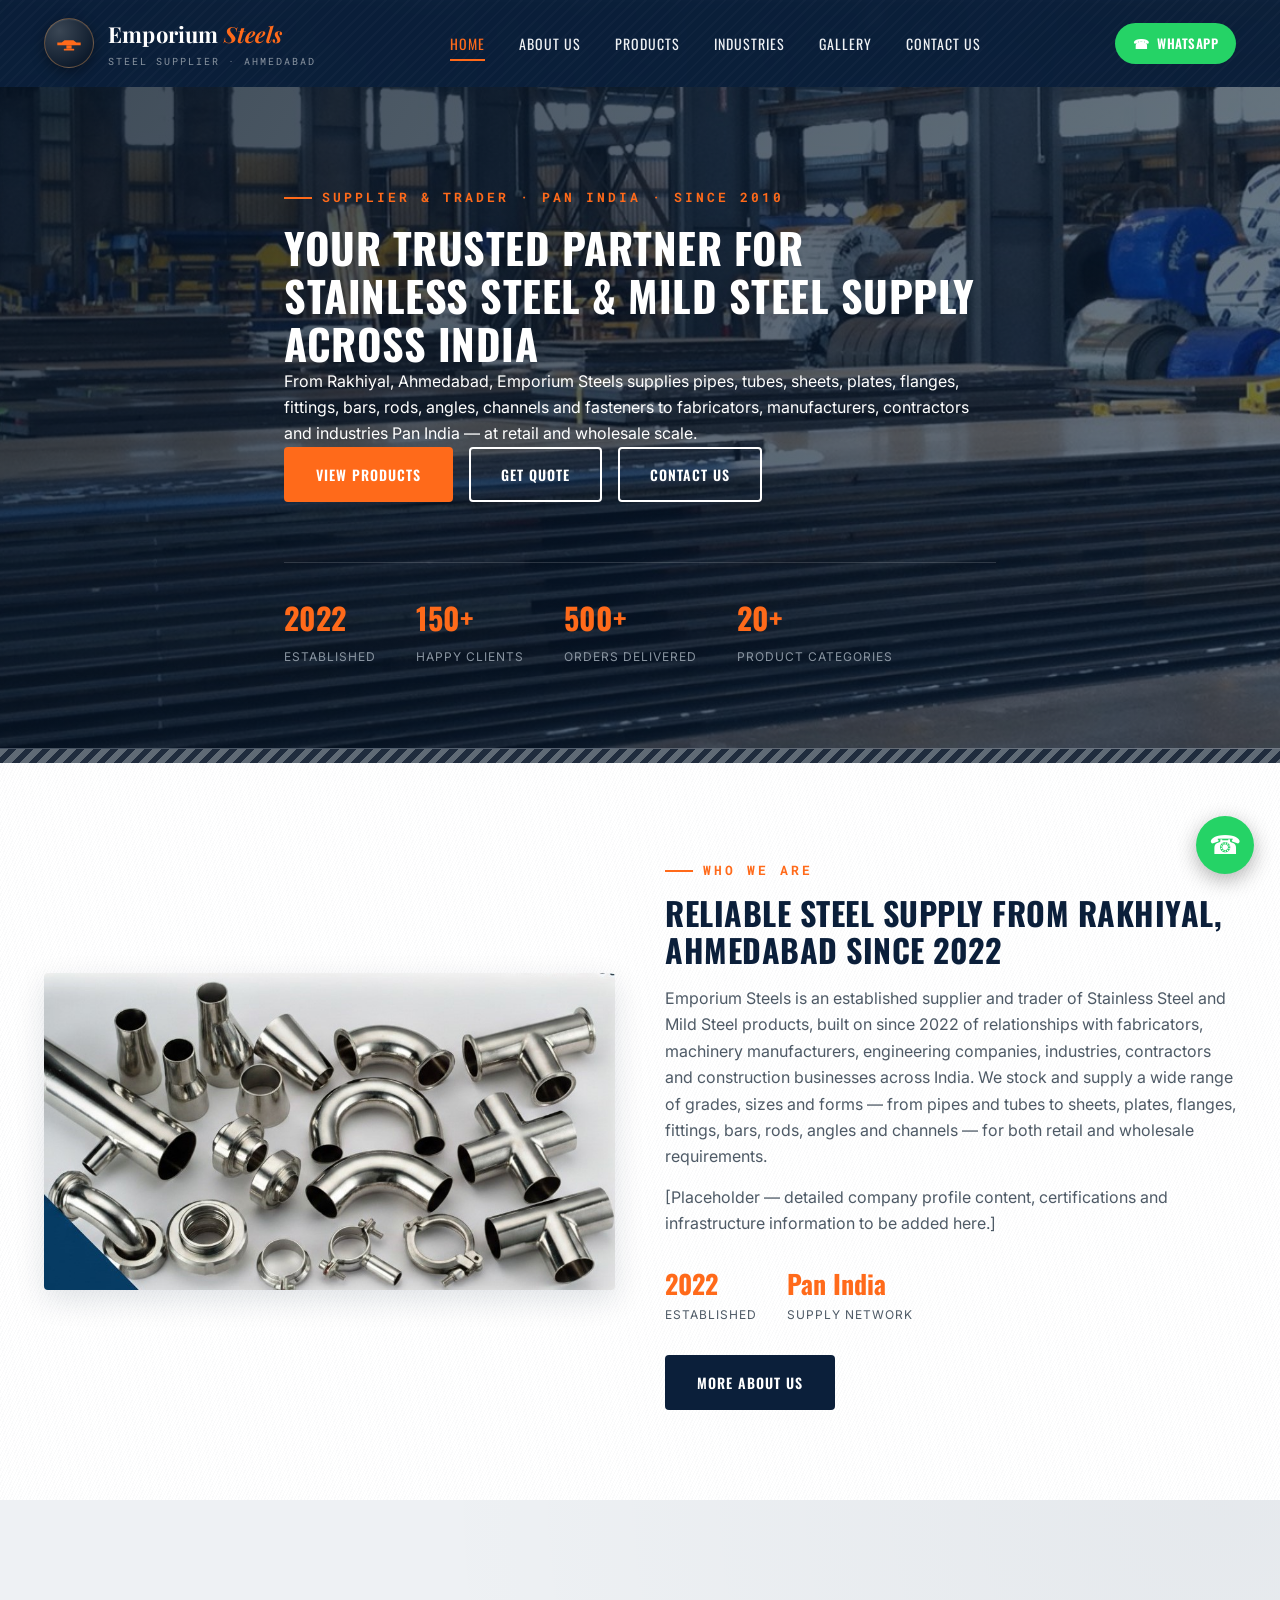
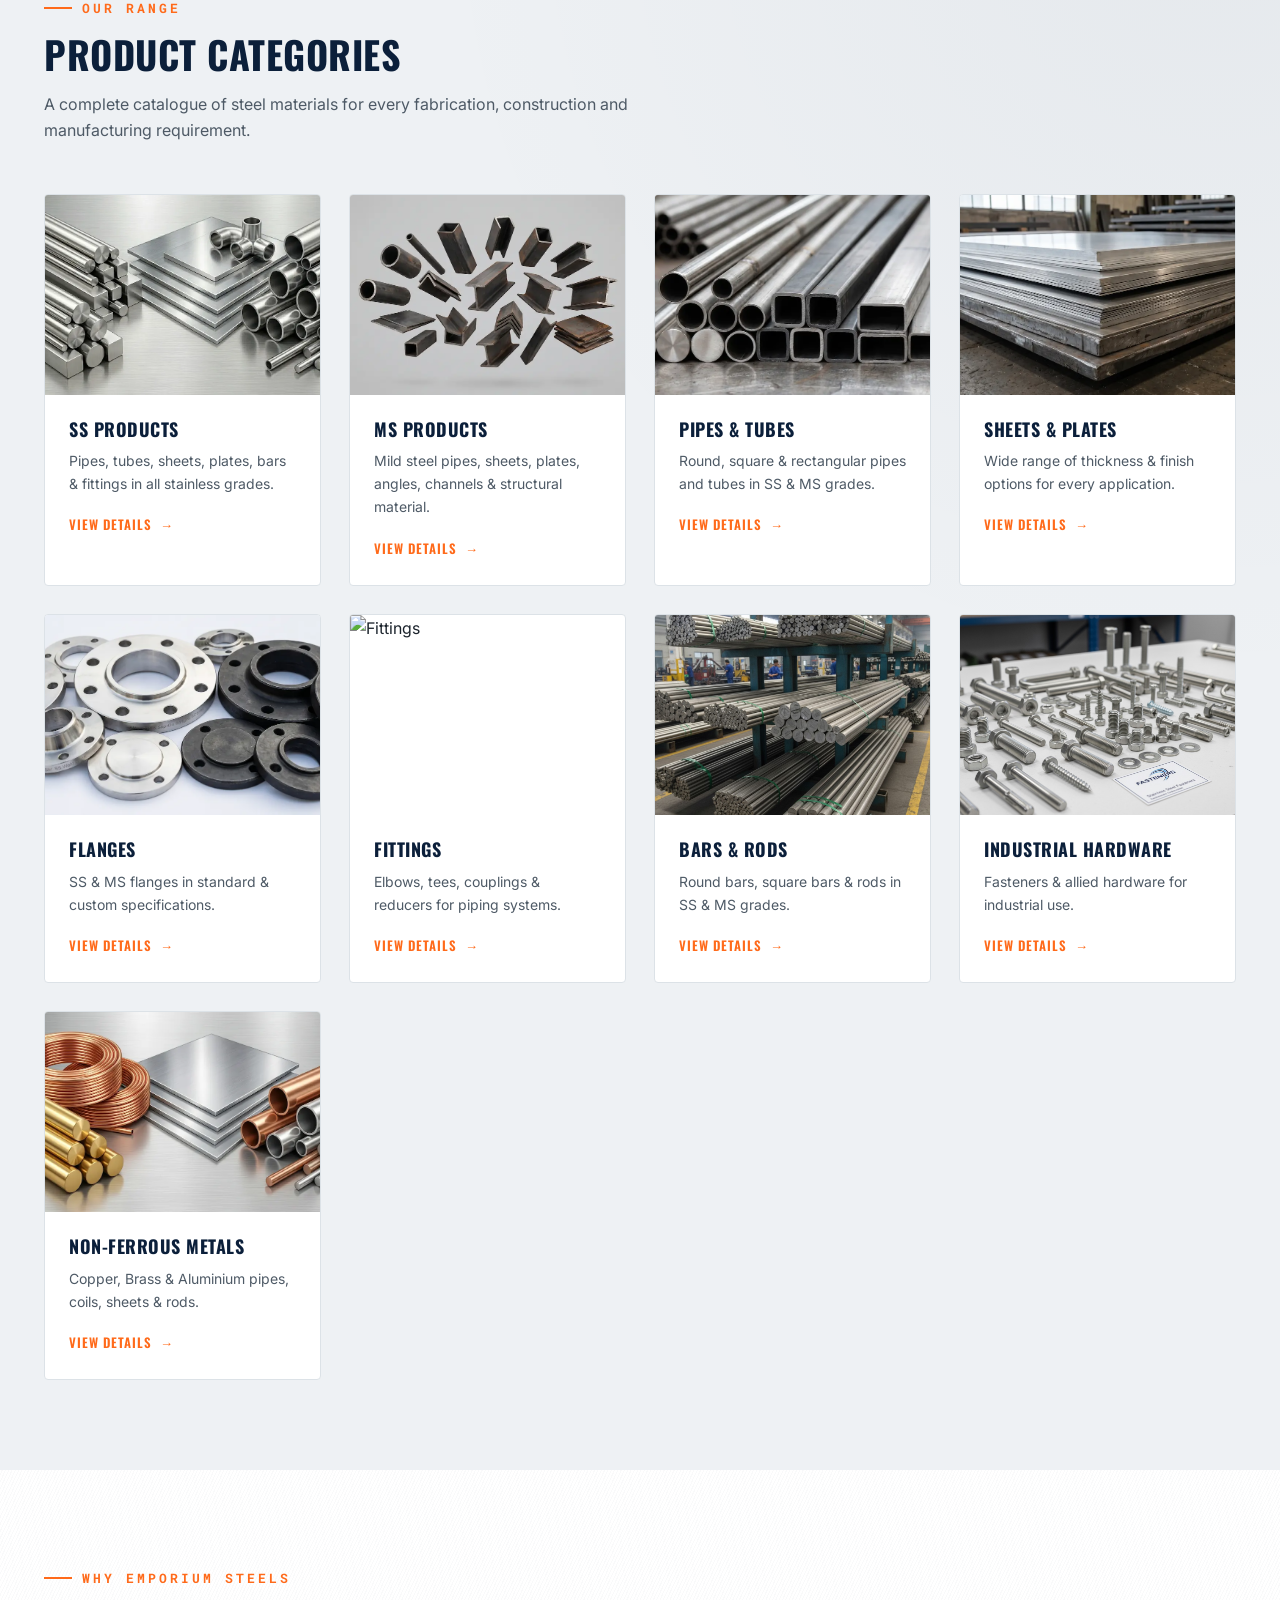
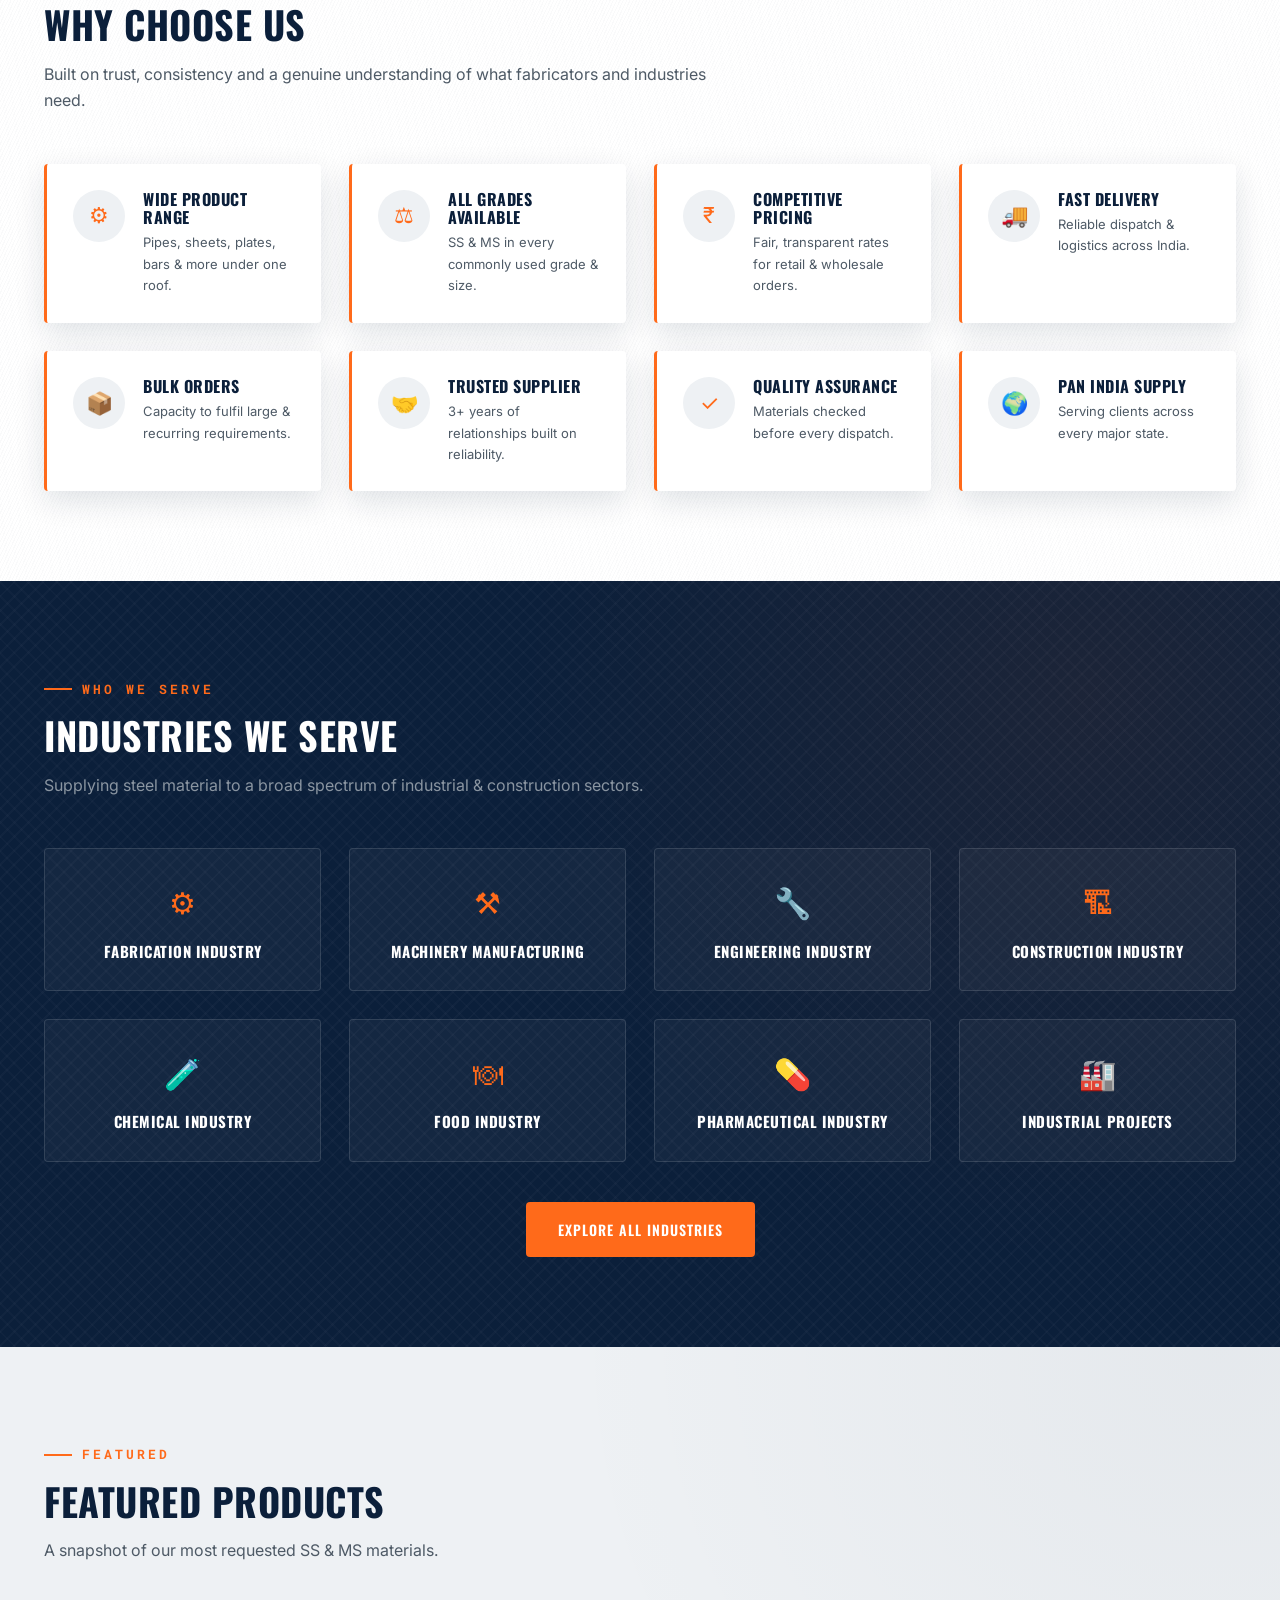
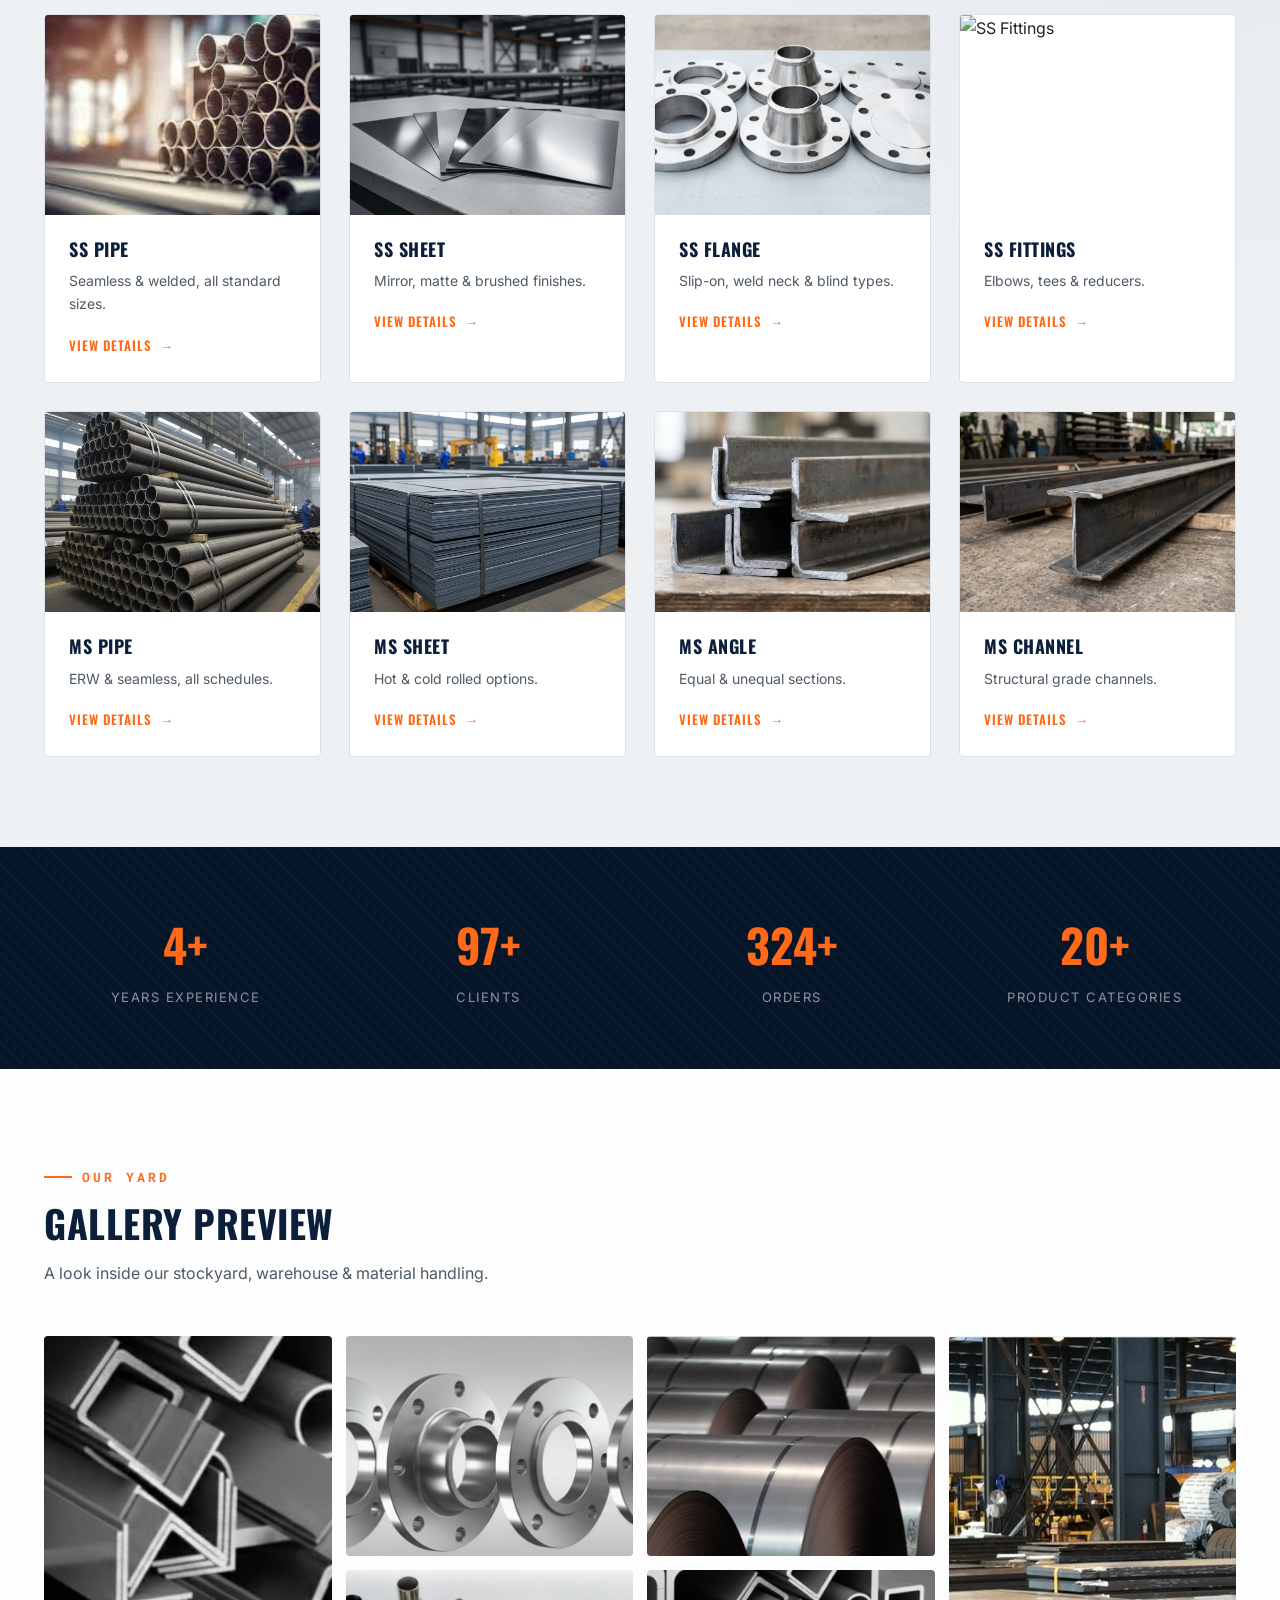
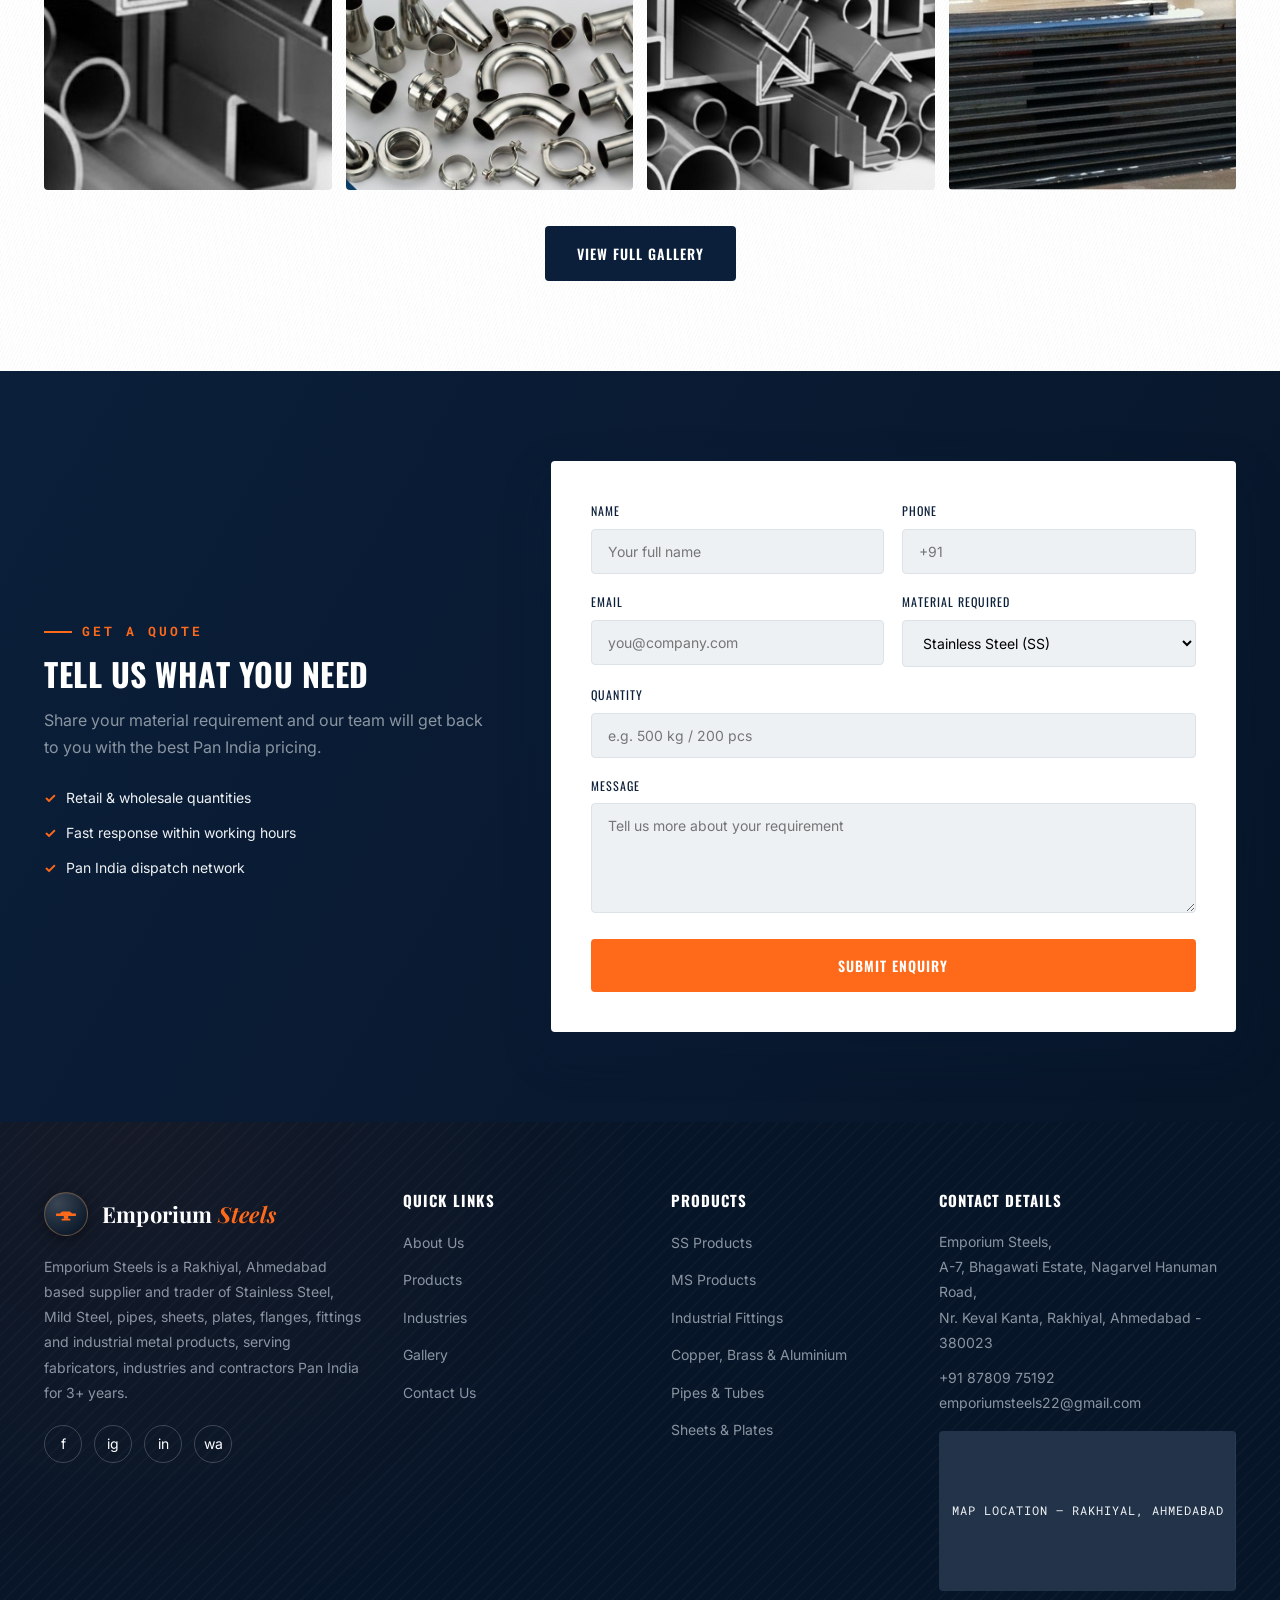
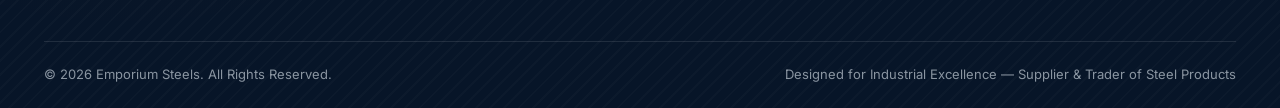
==== index.html @ 30a9a7fd "Add files via upload" ====
﻿<!DOCTYPE html>
<html lang="en">
<head>
<meta charset="UTF-8">
<meta name="viewport" content="width=device-width, initial-scale=1.0">
<title>Emporium Steels | Stainless Steel &amp; Mild Steel Supplier in Ahmedabad</title>
<meta name="description" content="Emporium Steels is a trusted Pan India supplier and trader of Stainless Steel, Mild Steel pipes, sheets, plates, flanges, fittings, bars and industrial metal products based in Rakhiyal, Ahmedabad.">
<meta name="keywords" content="SS supplier Ahmedabad, MS supplier Ahmedabad, CS supplier Ahmedabad, stainless steel pipes Gujarat, mild steel sheets, steel flanges fittings, valves, copper brass aluminium, pan India steel supplier, Rakhiyal steel trader, Emporium Steels">
<link rel="preconnect" href="https://fonts.googleapis.com">
  <link rel="preconnect" href="https://fonts.gstatic.com" crossorigin>
  <link href="https://fonts.googleapis.com/css2?family=Oswald:wght@400;500;600;700&family=Playfair+Display:ital,wght@0,700;1,700&family=Inter:wght@400;500;600;700&family=Roboto+Mono:wght@400;500;700&display=swap" rel="stylesheet">
<link rel="icon" type="image/svg+xml" href="images/favicon.svg">
<link rel="stylesheet" href="css/style.css">
</head>
<body>
  <div class="preloader" id="preloader">
    <div class="pl-bars"><span></span><span></span><span></span><span></span><span></span><span></span><span></span><span></span></div>
    <div class="pl-content">
      <div class="pl-logo-mark">ES</div>
      <span class="pl-word">Emporium</span>
      <span class="pl-word pl-accent">S T E E L S</span>
      <div class="pl-progress"><span></span></div>
      <div class="pl-sub">Strength You Can Build On</div>
    </div>
  </div>

  <nav class="navbar">
    <div class="nav-inner">
      <a href="index.html" class="logo">
        <div class="logo-mark"><svg viewBox="0 0 100 80" fill="currentColor" xmlns="http://www.w3.org/2000/svg"><path d="M5 38 L22 38 L33 29 L67 29 L78 38 L95 38 L95 49 L5 49 Z"/><rect x="40" y="49" width="20" height="13"/><rect x="30" y="62" width="40" height="7" rx="2"/></svg></div>
        <div>
          <span class="logo-text">Emporium <span>Steels</span></span>
          <span class="logo-sub">Steel Supplier &middot; Ahmedabad</span>
        </div>
      </a>
      <div class="nav-links"><a href="index.html" class=" active">Home</a><a href="about.html" class="">About Us</a><a href="products.html" class="">Products</a><a href="industries.html" class="">Industries</a><a href="gallery.html" class="">Gallery</a><a href="contact.html" class="">Contact Us</a></div>
      <div class="nav-cta">
        <a href="https://wa.me/918780975192" class="whatsapp-btn" target="_blank" rel="noopener">
          <span>&#9742;</span><span>WhatsApp</span>
        </a>
        <button class="menu-toggle" aria-label="Menu"><span></span><span></span><span></span></button>
      </div>
    </div>
  </nav>
  <header class="page-header">
    <div class="container hero-content reveal in">
      <span class="eyebrow">Supplier &amp; Trader · Pan India · Since 2010</span>
      <h1>Your Trusted Partner for <span>Stainless Steel</span> &amp; <span>Mild Steel</span> Supply Across India</h1>
      <p>From Rakhiyal, Ahmedabad, Emporium Steels supplies pipes, tubes, sheets, plates, flanges, fittings, bars, rods, angles, channels and fasteners to fabricators, manufacturers, contractors and industries Pan India — at retail and wholesale scale.</p>
      <div class="hero-btns">
        <a href="products.html" class="btn btn-orange">View Products</a>
        <a href="contact.html" class="btn btn-outline">Get Quote</a>
        <a href="contact.html" class="btn btn-outline">Contact Us</a>
      </div>
      <div class="hero-stats">
        <div><b>2022</b><span>Established</span></div>
        <div><b>150+</b><span>Happy Clients</span></div>
        <div><b>500+</b><span>Orders Delivered</span></div>
        <div><b>20+</b><span>Product Categories</span></div>
      </div>
    </div>
  </header>
  <div class="steel-divider"></div>

  <section class="section">
    <div class="container">
      <div class="pd-grid" style="align-items:center;">
        <img class="reveal" src="images/shope1.jpg" alt="Emporium Steels warehouse and stock yard">
        <div class="reveal">
          <span class="eyebrow">Who We Are</span>
          <h2 style="margin-top:14px;font-size:32px;">Reliable Steel Supply From Rakhiyal, Ahmedabad Since 2022</h2>
          <p style="margin-top:16px;color:var(--steel);">Emporium Steels is an established supplier and trader of Stainless Steel and Mild Steel products, built on since 2022 of relationships with fabricators, machinery manufacturers, engineering companies, industries, contractors and construction businesses across India. We stock and supply a wide range of grades, sizes and forms — from pipes and tubes to sheets, plates, flanges, fittings, bars, rods, angles and channels — for both retail and wholesale requirements.</p>
          <p style="margin-top:14px;color:var(--steel);">[Placeholder — detailed company profile content, certifications and infrastructure information to be added here.]</p>
          <div style="margin-top:26px;display:flex;gap:30px;">
            <div><b style="font-family:'Oswald',sans-serif;color:var(--orange);font-size:26px;">2022</b><div style="font-size:12px;letter-spacing:1px;text-transform:uppercase;color:var(--steel);">Established</div></div>
            <div><b style="font-family:'Oswald',sans-serif;color:var(--orange);font-size:26px;">Pan India</b><div style="font-size:12px;letter-spacing:1px;text-transform:uppercase;color:var(--steel);">Supply Network</div></div>
          </div>
          <a href="about.html" class="btn btn-navy" style="margin-top:30px;">More About Us</a>
        </div>
      </div>
    </div>
  </section>

  <section class="section section-fog">
    <div class="container">
      <div class="section-head reveal">
        <span class="eyebrow">Our Range</span>
        <h2>Product Categories</h2>
        <p>A complete catalogue of steel materials for every fabrication, construction and manufacturing requirement.</p>
      </div>
      <div class="grid grid-4">
        <div class="card reveal"><div class="card-img"><img src="images/S S PRODUCTS.webp" alt="SS Products"></div><div class="card-body"><h3>SS Products</h3><p>Pipes, tubes, sheets, plates, bars &amp; fittings in all stainless grades.</p><a href="ss-products.html" class="card-link">View Details</a></div></div>
        <div class="card reveal"><div class="card-img"><img src="images/M S PRODUCTS.webp" alt="MS Products"></div><div class="card-body"><h3>MS Products</h3><p>Mild steel pipes, sheets, plates, angles, channels &amp; structural material.</p><a href="ms-products.html" class="card-link">View Details</a></div></div>
        <div class="card reveal"><div class="card-img"><img src="images/PIPES AND TUBES.webp" alt="Pipes & Tubes"></div><div class="card-body"><h3>Pipes &amp; Tubes</h3><p>Round, square &amp; rectangular pipes and tubes in SS &amp; MS grades.</p><a href="products.html" class="card-link">View Details</a></div></div>
        <div class="card reveal"><div class="card-img"><img src="images/SHEETS AND PLATS.webp" alt="Sheets & Plates"></div><div class="card-body"><h3>Sheets &amp; Plates</h3><p>Wide range of thickness &amp; finish options for every application.</p><a href="products.html" class="card-link">View Details</a></div></div>
        <div class="card reveal"><div class="card-img"><img src="images/Flanges main.webp" alt="Flanges"></div><div class="card-body"><h3>Flanges</h3><p>SS &amp; MS flanges in standard &amp; custom specifications.</p><a href="industrial-fittings.html" class="card-link">View Details</a></div></div>
        <div class="card reveal"><div class="card-img"><img src="images/Dairy Fittings.webp" alt="Fittings"></div><div class="card-body"><h3>Fittings</h3><p>Elbows, tees, couplings &amp; reducers for piping systems.</p><a href="industrial-fittings.html" class="card-link">View Details</a></div></div>
        <div class="card reveal"><div class="card-img"><img src="images/SS Round Bar.jpg" alt="Bars & Rods"></div><div class="card-body"><h3>Bars &amp; Rods</h3><p>Round bars, square bars &amp; rods in SS &amp; MS grades.</p><a href="products.html" class="card-link">View Details</a></div></div>
        <div class="card reveal"><div class="card-img"><img src="images/FASTNER.jpg" alt="Industrial Hardware"></div><div class="card-body"><h3>Industrial Hardware</h3><p>Fasteners &amp; allied hardware for industrial use.</p><a href="products.html" class="card-link">View Details</a></div></div>
        <div class="card reveal"><div class="card-img"><img src="images/Non-Ferrous Metals.webp" alt="Non-Ferrous Metals"></div><div class="card-body"><h3>Non-Ferrous Metals</h3><p>Copper, Brass &amp; Aluminium pipes, coils, sheets &amp; rods.</p><a href="non-ferrous-metals.html" class="card-link">View Details</a></div></div>
      </div>
    </div>
  </section>

  <section class="section">
    <div class="container">
      <div class="section-head reveal">
        <span class="eyebrow">Why Emporium Steels</span>
        <h2>Why Choose Us</h2>
        <p>Built on trust, consistency and a genuine understanding of what fabricators and industries need.</p>
      </div>
      <div class="grid grid-4">
        <div class="feature reveal"><div class="feature-icon">&#9881;</div><div><h4>Wide Product Range</h4><p>Pipes, sheets, plates, bars &amp; more under one roof.</p></div></div>
        <div class="feature reveal"><div class="feature-icon">&#9878;</div><div><h4>All Grades Available</h4><p>SS &amp; MS in every commonly used grade &amp; size.</p></div></div>
        <div class="feature reveal"><div class="feature-icon">&#8377;</div><div><h4>Competitive Pricing</h4><p>Fair, transparent rates for retail &amp; wholesale orders.</p></div></div>
        <div class="feature reveal"><div class="feature-icon">&#128666;</div><div><h4>Fast Delivery</h4><p>Reliable dispatch &amp; logistics across India.</p></div></div>
        <div class="feature reveal"><div class="feature-icon">&#128230;</div><div><h4>Bulk Orders</h4><p>Capacity to fulfil large &amp; recurring requirements.</p></div></div>
        <div class="feature reveal"><div class="feature-icon">&#129309;</div><div><h4>Trusted Supplier</h4><p>3+ years of relationships built on reliability.</p></div></div>
        <div class="feature reveal"><div class="feature-icon">&#10003;</div><div><h4>Quality Assurance</h4><p>Materials checked before every dispatch.</p></div></div>
        <div class="feature reveal"><div class="feature-icon">&#127757;</div><div><h4>Pan India Supply</h4><p>Serving clients across every major state.</p></div></div>
      </div>
    </div>
  </section>

  <section class="section section-dark">
    <div class="container">
      <div class="section-head reveal">
        <span class="eyebrow">Who We Serve</span>
        <h2>Industries We Serve</h2>
        <p>Supplying steel material to a broad spectrum of industrial &amp; construction sectors.</p>
      </div>
      <div class="grid grid-4">
        <div class="industry-card reveal"><div class="ic">&#9881;</div><h4>Fabrication Industry</h4></div>
        <div class="industry-card reveal"><div class="ic">&#9874;</div><h4>Machinery Manufacturing</h4></div>
        <div class="industry-card reveal"><div class="ic">&#128295;</div><h4>Engineering Industry</h4></div>
        <div class="industry-card reveal"><div class="ic">&#127959;</div><h4>Construction Industry</h4></div>
        <div class="industry-card reveal"><div class="ic">&#129514;</div><h4>Chemical Industry</h4></div>
        <div class="industry-card reveal"><div class="ic">&#127869;</div><h4>Food Industry</h4></div>
        <div class="industry-card reveal"><div class="ic">&#128138;</div><h4>Pharmaceutical Industry</h4></div>
        <div class="industry-card reveal"><div class="ic">&#127981;</div><h4>Industrial Projects</h4></div>
      </div>
      <div style="text-align:center;margin-top:40px;"><a href="industries.html" class="btn btn-orange">Explore All Industries</a></div>
    </div>
  </section>

  <section class="section section-fog">
    <div class="container">
      <div class="section-head reveal">
        <span class="eyebrow">Featured</span>
        <h2>Featured Products</h2>
        <p>A snapshot of our most requested SS &amp; MS materials.</p>
      </div>
      <div class="grid grid-4">
        <div class="card reveal"><div class="card-img"><img src="images/SS PIPE.jpg" alt="SS Pipe"></div><div class="card-body"><h3>SS Pipe</h3><p>Seamless &amp; welded, all standard sizes.</p><a href="ss-products.html" class="card-link">View Details</a></div></div>
        <div class="card reveal"><div class="card-img"><img src="images/SS Sheet .jpg" alt="SS Sheet"></div><div class="card-body"><h3>SS Sheet</h3><p>Mirror, matte &amp; brushed finishes.</p><a href="ss-products.html" class="card-link">View Details</a></div></div>
        <div class="card reveal"><div class="card-img"><img src="images/Flanges.webp" alt="SS Flange"></div><div class="card-body"><h3>SS Flange</h3><p>Slip-on, weld neck &amp; blind types.</p><a href="ss-products.html" class="card-link">View Details</a></div></div>
        <div class="card reveal"><div class="card-img"><img src="images/Dairy Fittings.webp" alt="SS Fittings"></div><div class="card-body"><h3>SS Fittings</h3><p>Elbows, tees &amp; reducers.</p><a href="ss-products.html" class="card-link">View Details</a></div></div>
        <div class="card reveal"><div class="card-img"><img src="images/ms pipe.jpg" alt="MS Pipe"></div><div class="card-body"><h3>MS Pipe</h3><p>ERW &amp; seamless, all schedules.</p><a href="ms-products.html" class="card-link">View Details</a></div></div>
        <div class="card reveal"><div class="card-img"><img src="images/M S SHEET.jpg" alt="MS Sheet"></div><div class="card-body"><h3>MS Sheet</h3><p>Hot &amp; cold rolled options.</p><a href="ms-products.html" class="card-link">View Details</a></div></div>
        <div class="card reveal"><div class="card-img"><img src="images/M S Angle.webp" alt="MS Angle"></div><div class="card-body"><h3>MS Angle</h3><p>Equal &amp; unequal sections.</p><a href="ms-products.html" class="card-link">View Details</a></div></div>
        <div class="card reveal"><div class="card-img"><img src="images/M S Channel.webp" alt="MS Channel"></div><div class="card-body"><h3>MS Channel</h3><p>Structural grade channels.</p><a href="ms-products.html" class="card-link">View Details</a></div></div>
      </div>
    </div>
  </section>

  <section class="stats-band">
    <div class="container">
      <div class="stats-grid">
        <div class="stat reveal"><b data-count="4" data-suffix="+">0</b><span>Years Experience</span></div>
        <div class="stat reveal"><b data-count="150" data-suffix="+">0</b><span>Clients</span></div>
        <div class="stat reveal"><b data-count="500" data-suffix="+">0</b><span>Orders</span></div>
        <div class="stat reveal"><b data-count="20" data-suffix="+">0</b><span>Product Categories</span></div>
      </div>
    </div>
  </section>

  <section class="section">
    <div class="container">
      <div class="section-head reveal">
        <span class="eyebrow">Our Yard</span>
        <h2>Gallery Preview</h2>
        <p>A look inside our stockyard, warehouse &amp; material handling.</p>
      </div>
      <div class="gallery-grid">
        <a href="gallery.html" class="tall reveal"><img src="images/shope2.jpg" alt="Warehouse"></a>
        <a href="gallery.html" class="reveal"><img src="images/shope3.jpg" alt ="Pipe stock"></a>
        <a href="gallery.html" class="reveal"><img src="images/shope4.jpg" alt="Sheet stock"></a>
        <a href="gallery.html" class="tall reveal"><img src="images/shope5.jpg" alt="Steel yard"></a>
        <a href="gallery.html" class="reveal"><img src="images/shope1.jpg" alt="Flanges"></a>
        <a href="gallery.html" class="reveal"><img src="images/shope2.jpg" alt="Dispatch"></a>
      </div>
      <div style="text-align:center;margin-top:36px;"><a href="gallery.html" class="btn btn-navy">View Full Gallery</a></div>
    </div>
  </section>

  <section class="section inquiry-section">
    <div class="container">
      <div class="inquiry-grid">
        <div class="reveal">
          <span class="eyebrow">Get a Quote</span>
          <h2 style="margin-top:14px;font-size:32px;">Tell Us What You Need</h2>
          <p>Share your material requirement and our team will get back to you with the best Pan India pricing.</p>
          <ul class="inquiry-points">
            <li>Retail &amp; wholesale quantities</li>
            <li>Fast response within working hours</li>
            <li>Pan India dispatch network</li>
          </ul>
        </div>
        <form class="form-card reveal" data-inquiry>
          <div class="form-grid">
            <div><label>Name</label><input type="text" placeholder="Your full name" required></div>
            <div><label>Phone</label><input type="tel" placeholder="+91" required></div>
            <div><label>Email</label><input type="email" placeholder="you@company.com"></div>
            <div><label>Material Required</label><select><option>Stainless Steel (SS)</option><option>Mild Steel (MS)</option><option>Pipes &amp; Tubes</option><option>Sheets &amp; Plates</option><option>Flanges &amp; Fittings</option><option>Bars, Rods, Angles &amp; Channels</option><option>Fasteners</option></select></div>
            <div class="full"><label>Quantity</label><input type="text" placeholder="e.g. 500 kg / 200 pcs"></div>
            <div class="full"><label>Message</label><textarea placeholder="Tell us more about your requirement"></textarea></div>
            <div class="full"><button type="submit" class="btn btn-orange btn-block">Submit Enquiry</button></div>
          </div>
        </form>
      </div>
    </div>
  </section>

  <footer class="footer">
    <div class="container">
      <div class="footer-grid">
        <div>
          <a href="index.html" class="logo" style="margin-bottom:18px;display:inline-flex;">
            <div class="logo-mark"><svg viewBox="0 0 100 80" fill="currentColor" xmlns="http://www.w3.org/2000/svg"><path d="M5 38 L22 38 L33 29 L67 29 L78 38 L95 38 L95 49 L5 49 Z"/><rect x="40" y="49" width="20" height="13"/><rect x="30" y="62" width="40" height="7" rx="2"/></svg></div>
            <span class="logo-text">Emporium <span>Steels</span></span>
          </a>
          <p>Emporium Steels is a Rakhiyal, Ahmedabad based supplier and trader of Stainless Steel, Mild Steel, pipes, sheets, plates, flanges, fittings and industrial metal products, serving fabricators, industries and contractors Pan India for 3+ years.</p>
          <div class="footer-social">
            <a href="#" aria-label="Facebook">f</a>
            <a href="#" aria-label="Instagram">ig</a>
            <a href="#" aria-label="LinkedIn">in</a>
            <a href="https://wa.me/918780975192" aria-label="WhatsApp">wa</a>
          </div>
        </div>
        <div>
          <h4>Quick Links</h4>
          <ul>
            <li><a href="about.html">About Us</a></li>
            <li><a href="products.html">Products</a></li>
            <li><a href="industries.html">Industries</a></li>
            <li><a href="gallery.html">Gallery</a></li>
            <li><a href="contact.html">Contact Us</a></li>
          </ul>
        </div>
        <div>
          <h4>Products</h4>
          <ul>
            <li><a href="ss-products.html">SS Products</a></li>
            <li><a href="ms-products.html">MS Products</a></li>
            <li><a href="industrial-fittings.html">Industrial Fittings</a></li>
            <li><a href="non-ferrous-metals.html">Copper, Brass &amp; Aluminium</a></li>
            <li><a href="products.html">Pipes &amp; Tubes</a></li>
            <li><a href="products.html">Sheets &amp; Plates</a></li>
          </ul>
        </div>
        <div>
          <h4>Contact Details</h4>
          <p>Emporium Steels,<br>A-7, Bhagawati Estate, Nagarvel Hanuman Road,<br>Nr. Keval Kanta, Rakhiyal, Ahmedabad - 380023</p>
          <p style="margin-top:10px;">+91 87809 75192<br>emporiumsteels22@gmail.com</p>
          <div class="map-placeholder">MAP LOCATION — RAKHIYAL, AHMEDABAD</div>
        </div>
      </div>
      <div class="footer-bottom">
        <span>&copy; 2026 Emporium Steels. All Rights Reserved.</span>
        <span>Designed for Industrial Excellence &mdash; Supplier &amp; Trader of Steel Products</span>
      </div>
    </div>
  </footer>
  <a href="https://wa.me/918780975192" class="float-whatsapp" target="_blank" rel="noopener" aria-label="Chat on WhatsApp">&#9742;</a>
  <script src="js/script.js"></script>
</body>
</html>
---- css/style.css ----
﻿/* ===========================================================
   Neelkanth Steel India — Industrial Supplier Website
   Palette: Navy #0B1F3A | Steel #4E5A66 | Fog #EEF1F4 | White #FFFFFF | Orange #FF6A1A
   Display: Oswald | Body: Inter | Data: Roboto Mono
=========================================================== */

:root{
  --navy:#0B1F3A;
  --navy-deep:#071528;
  --steel:#4E5A66;
  --steel-light:#8A95A1;
  --fog:#EEF1F4;
  --fog-dark:#DCE2E7;
  --white:#FFFFFF;
  --orange:#FF6A1A;
  --orange-dark:#E2540A;
  --text:#1B232C;
  --radius:4px;
  --shadow:0 10px 30px rgba(11,31,58,0.12);
  --shadow-lg:0 20px 50px rgba(11,31,58,0.22);
  --container:1240px;
}

*{margin:0;padding:0;box-sizing:border-box;}
html{scroll-behavior:smooth;}
body{
  font-family:'Inter',sans-serif;
  color:var(--text);
  background:var(--white);
  line-height:1.65;
  overflow-x:hidden;
}
img{max-width:100%;display:block;}
a{text-decoration:none;color:inherit;}
ul{list-style:none;}
.container{max-width:var(--container);margin:0 auto;padding:0 24px;}

/* ============ PRELOADER — Metal Bars Forming Logo ============ */
.preloader{
  position:fixed;inset:0;z-index:3000;
  background:linear-gradient(155deg,var(--navy-deep) 0%,var(--navy) 60%,#0d2542 100%);
  display:flex;align-items:center;justify-content:center;
  overflow:hidden;
  transition:opacity .6s ease,visibility .6s ease;
}
.preloader.pl-hide{opacity:0;visibility:hidden;pointer-events:none;}
body.pl-lock{overflow:hidden;}

.pl-bars{
  position:absolute;inset:0;display:flex;width:100%;height:100%;
}
.pl-bars span{
  flex:1;height:100%;
  background:repeating-linear-gradient(180deg,#3a4654 0px,#5a6774 3px,#28333f 6px);
  transform:translateY(-110%);
  box-shadow:inset 0 0 30px rgba(0,0,0,0.45);
  border-right:1px solid rgba(255,255,255,0.04);
  animation:pl-bar-drop .7s cubic-bezier(.2,.8,.2,1) forwards;
}
.pl-bars span:nth-child(1){animation-delay:.02s;}
.pl-bars span:nth-child(2){animation-delay:.10s;}
.pl-bars span:nth-child(3){animation-delay:.18s;}
.pl-bars span:nth-child(4){animation-delay:.26s;}
.pl-bars span:nth-child(5){animation-delay:.34s;}
.pl-bars span:nth-child(6){animation-delay:.42s;}
.pl-bars span:nth-child(7){animation-delay:.50s;}
.pl-bars span:nth-child(8){animation-delay:.58s;}
@keyframes pl-bar-drop{
  0%{transform:translateY(-110%);}
  60%{transform:translateY(0%);}
  100%{transform:translateY(0%);}
}
.preloader.pl-hide .pl-bars span{
  animation:pl-bar-exit .55s cubic-bezier(.4,0,.6,1) forwards;
}
@keyframes pl-bar-exit{
  0%{transform:translateY(0%);}
  100%{transform:translateY(110%);}
}

.pl-content{
  position:relative;z-index:2;text-align:center;color:var(--white);
  opacity:0;transform:translateY(14px) scale(.96);
  animation:pl-content-in .7s ease forwards;
  animation-delay:.95s;
}
@keyframes pl-content-in{to{opacity:1;transform:translateY(0) scale(1);}}

.pl-logo-mark{
  width:64px;height:64px;border-radius:14px;margin:0 auto 18px;
  display:flex;align-items:center;justify-content:center;
  font-family:'Oswald',sans-serif;font-size:24px;font-weight:700;
  background:linear-gradient(145deg,#cfd7de,#838f9b,#cfd7de);
  color:var(--navy-deep);
  box-shadow:0 8px 24px rgba(0,0,0,0.4),inset 0 1px 1px rgba(255,255,255,0.6);
  animation:pl-mark-spin 1.1s ease-out .95s 1;
}
@keyframes pl-mark-spin{0%{transform:rotate(-200deg) scale(.4);opacity:0;}100%{transform:rotate(0) scale(1);opacity:1;}}

.pl-word{
  display:block;font-family:'Oswald',sans-serif;font-size:30px;letter-spacing:3px;
  text-transform:uppercase;font-weight:600;
  background:linear-gradient(110deg,#9aa6b1 0%,#ffffff 22%,#dfe5ea 38%,#7d8995 55%,#ffffff 72%,#9aa6b1 100%);
  background-size:250% auto;
  -webkit-background-clip:text;background-clip:text;color:transparent;
  text-shadow:0 1px 0 rgba(255,255,255,.25);
  animation:pl-shine 2.4s linear infinite;
}
.pl-word.pl-accent{color:var(--orange);background:none;-webkit-text-fill-color:var(--orange);font-size:16px;letter-spacing:4px;margin-top:6px;}
@keyframes pl-shine{0%{background-position:0% center;}100%{background-position:250% center;}}

.pl-sub{
  margin-top:14px;font-family:'Roboto Mono',monospace;font-size:11px;letter-spacing:2px;
  text-transform:uppercase;color:rgba(255,255,255,0.55);
}
.pl-progress{
  width:160px;height:3px;margin:20px auto 0;background:rgba(255,255,255,0.12);
  border-radius:3px;overflow:hidden;
}
.pl-progress span{
  display:block;height:100%;width:0%;background:var(--orange);
  border-radius:3px;animation:pl-progress-fill 2s ease forwards;animation-delay:.95s;
}
@keyframes pl-progress-fill{to{width:100%;}}

/* ============ METALLIC 3D LOGO TEXT ============ */
.metal-text{
  background:linear-gradient(115deg,#7d8995 0%,#ffffff 22%,#c9d2da 40%,#5e6975 55%,#ffffff 75%,#7d8995 100%);
  background-size:220% auto;
  -webkit-background-clip:text;background-clip:text;color:transparent;
  text-shadow:0 1px 0 rgba(255,255,255,.35),0 2px 3px rgba(0,0,0,.55);
  animation:metal-shine 5s linear infinite;
  font-weight:600;
}
@keyframes metal-shine{0%{background-position:0% center;}100%{background-position:220% center;}}

/* ============ STAGGERED REVEAL ============ */
.reveal{transition-delay:var(--stagger-delay,0ms);}

h1,h2,h3,h4{
  font-family:'Oswald',sans-serif;
  text-transform:uppercase;
  letter-spacing:0.5px;
  color:var(--navy);
  line-height:1.15;
}
.eyebrow{
  font-family:'Roboto Mono',monospace;
  font-size:13px;
  letter-spacing:3px;
  text-transform:uppercase;
  color:var(--orange);
  font-weight:700;
  display:inline-flex;
  align-items:center;
  gap:10px;
}
.eyebrow::before{content:"";width:28px;height:2px;background:var(--orange);display:inline-block;}

.section{padding:90px 0;}
.section-tight{padding:60px 0;}
.section-dark{background:var(--navy);color:var(--fog);}
.section-dark h2,.section-dark h3{color:var(--white);}
.section-fog{background:var(--fog);}

.section-head{max-width:680px;margin-bottom:50px;}
.section-head h2{font-size:38px;margin-top:14px;}
.section-head p{color:var(--steel);margin-top:14px;font-size:16px;}
.section-dark .section-head p{color:var(--steel-light);}
.center{text-align:center;margin-left:auto;margin-right:auto;}

/* divider - rolled steel stripe, signature element */
.steel-divider{
  height:14px;
  width:100%;
  background:repeating-linear-gradient(135deg,var(--steel) 0 6px,var(--navy-deep) 6px 12px);
  opacity:0.9;
}

/* ============ BUTTONS ============ */
.btn{
  display:inline-flex;align-items:center;gap:10px;
  font-family:'Oswald',sans-serif;
  text-transform:uppercase;letter-spacing:1px;font-size:14px;font-weight:600;
  padding:14px 30px;border-radius:var(--radius);
  border:2px solid transparent;cursor:pointer;
  transition:all .25s ease;
}
.btn-orange{background:var(--orange);color:var(--white);}
.btn-orange:hover{background:var(--orange-dark);transform:translateY(-2px);box-shadow:var(--shadow);}
.btn-outline{border-color:var(--white);color:var(--white);}
.btn-outline:hover{background:var(--white);color:var(--navy);transform:translateY(-2px);}
.btn-navy{background:var(--navy);color:var(--white);}
.btn-navy:hover{background:var(--navy-deep);transform:translateY(-2px);}
.btn-block{width:100%;justify-content:center;}

/* ============ PREMIUM TEXTURES ============ */
body{
  background-image:
    repeating-linear-gradient(115deg,rgba(11,31,58,0.025) 0px,rgba(11,31,58,0.025) 1px,transparent 1px,transparent 3px);
}
.section-dark{
  position:relative;
  background-color:var(--navy);
  background-image:
    radial-gradient(circle at 85% 15%,rgba(255,106,26,0.07),transparent 45%),
    repeating-linear-gradient(135deg,rgba(255,255,255,0.025) 0 2px,transparent 2px 10px),
    repeating-linear-gradient(45deg,rgba(255,255,255,0.018) 0 2px,transparent 2px 10px);
}
.stats-band{position:relative;}
.stats-band::before{
  content:"";position:absolute;inset:0;
  background-image:repeating-linear-gradient(45deg,rgba(255,255,255,0.025) 0 2px,transparent 2px 9px);
  pointer-events:none;
}
.card{position:relative;}
.card::after{
  content:"";position:absolute;top:0;right:0;width:26px;height:26px;
  background:linear-gradient(135deg,transparent 50%,rgba(255,106,26,0.16) 50%);
  opacity:0;transition:opacity .3s ease;
}
.card:hover::after{opacity:1;}
.section-fog{
  background-color:var(--fog);
  background-image:radial-gradient(circle at 95% 0%,rgba(11,31,58,0.04),transparent 40%);
}

/* ============ NAVBAR ============ */
.navbar{
  position:fixed;top:0;left:0;right:0;z-index:1000;
  background-color:rgba(11,31,58,0.97);
  background-image:repeating-linear-gradient(135deg,rgba(255,255,255,0.02) 0 2px,transparent 2px 8px);
  backdrop-filter:blur(6px);
  transition:padding .25s ease;
}
.nav-inner{
  display:flex;align-items:center;justify-content:space-between;
  padding:16px 24px;max-width:var(--container);margin:0 auto;
}
.logo{display:flex;align-items:center;gap:14px;}
.logo-mark{
  width:50px;height:50px;border-radius:50%;flex:none;
  display:flex;align-items:center;justify-content:center;
  background:radial-gradient(circle at 30% 25%,#3a4654,#0e1b2c 75%);
  border:1px solid rgba(255,170,90,0.35);
  box-shadow:0 4px 14px rgba(0,0,0,0.4),inset 0 1px 1px rgba(255,255,255,0.08);
}
.logo-mark svg{width:26px;height:26px;color:var(--orange);}
.logo-text{
  font-family:'Playfair Display',serif;font-weight:700;
  color:var(--white);font-size:22px;letter-spacing:0.2px;
  text-transform:none;
}
.logo-text span{color:var(--orange);font-style:italic;}
.logo-sub{display:block;font-family:'Roboto Mono',monospace;font-size:10px;letter-spacing:2px;color:var(--steel-light);text-transform:uppercase;margin-top:2px;}
.footer .logo-mark{width:44px;height:44px;}
.footer .logo-mark svg{width:22px;height:22px;}

.nav-links{display:flex;align-items:center;gap:34px;}
.nav-links a{
  font-family:'Oswald',sans-serif;font-size:14px;letter-spacing:1px;text-transform:uppercase;
  color:var(--fog);position:relative;padding:6px 0;
}
.nav-links a::after{
  content:"";position:absolute;bottom:0;left:0;width:0;height:2px;background:var(--orange);
  transition:width .25s ease;
}
.nav-links a:hover::after,.nav-links a.active::after{width:100%;}
.nav-links a.active{color:var(--orange);}

.nav-cta{display:flex;align-items:center;gap:14px;}
.whatsapp-btn{
  display:flex;align-items:center;gap:8px;background:#25D366;color:var(--white);
  padding:10px 18px;border-radius:30px;font-family:'Oswald',sans-serif;font-size:13px;
  letter-spacing:0.5px;text-transform:uppercase;font-weight:600;
}
.whatsapp-btn:hover{background:#1ebc59;}

.menu-toggle{display:none;flex-direction:column;gap:5px;cursor:pointer;background:none;border:none;}
.menu-toggle span{width:26px;height:2px;background:var(--white);display:block;}

/* ============ HERO ============ */
.hero{
  position:relative;min-height:100vh;display:flex;align-items:center;
  background:linear-gradient(120deg,rgba(7,21,40,0.78),rgba(11,31,58,0.55)),
    url('https://loremflickr.com/1600/1000/steelmill,industrybanerbaner') center/cover no-repeat;
  padding-top:110px;
}
.hero-content{max-width:760px;}
.hero-content .eyebrow{color:var(--orange);margin-bottom:18px;}
.hero h1{
  color:var(--white);font-size:54px;line-height:1.12;margin-bottom:22px;
}
.hero h1 span{color:var(--orange);}
.hero p{color:var(--fog);font-size:17px;max-width:560px;margin-bottom:34px;}
.hero-btns{display:flex;gap:16px;flex-wrap:wrap;}
.hero-stats{
  display:flex;gap:40px;margin-top:60px;flex-wrap:wrap;
  border-top:1px solid rgba(255,255,255,0.15);padding-top:30px;
}
.hero-stats div b{display:block;font-family:'Oswald',sans-serif;font-size:30px;color:var(--orange);}
.hero-stats div span{font-size:12px;letter-spacing:1px;text-transform:uppercase;color:var(--steel-light);}

/* page header (for inner pages) */
.page-header{
  position:relative;padding:180px 0 80px;
  background:linear-gradient(120deg,rgba(7,21,40,0.78),rgba(11,31,58,0.55)),
    url('../images/shope5.jpg') center/cover no-repeat;
  color:var(--white);
}
.page-header .eyebrow{margin-bottom:14px;}
.page-header h1{color:var(--white);font-size:42px;}
.breadcrumb{margin-top:16px;font-family:'Roboto Mono',monospace;font-size:13px;color:var(--steel-light);}
.breadcrumb a{color:var(--orange);}

/* ============ CARDS ============ */
.grid{display:grid;gap:28px;}
.grid-4{grid-template-columns:repeat(4,1fr);}
.grid-3{grid-template-columns:repeat(3,1fr);}
.grid-2{grid-template-columns:repeat(2,1fr);}

.card{
  background:var(--white);border:1px solid var(--fog-dark);border-radius:var(--radius);
  overflow:hidden;transition:all .3s ease;position:relative;
}
.card:hover{transform:translateY(-6px);box-shadow:var(--shadow-lg);border-color:var(--orange);}
.card-img{height:200px;overflow:hidden;}
.card-img img{height:100%;width:100%;object-fit:cover;transition:transform .4s ease;}
.card:hover .card-img img{transform:scale(1.08);}
.card-body{padding:24px;}
.card-body h3{font-size:18px;margin-bottom:10px;}
.card-body p{color:var(--steel);font-size:14px;margin-bottom:16px;}
.card-link{
  font-family:'Oswald',sans-serif;font-size:13px;letter-spacing:1px;text-transform:uppercase;
  color:var(--orange);display:inline-flex;align-items:center;gap:8px;font-weight:600;
}
.card-link::after{content:"→";transition:transform .25s ease;}
.card:hover .card-link::after{transform:translateX(5px);}

.card-tag{
  position:absolute;top:14px;left:14px;background:var(--orange);color:var(--white);
  font-family:'Roboto Mono',monospace;font-size:11px;letter-spacing:1px;padding:4px 10px;
  border-radius:2px;z-index:2;text-transform:uppercase;
}

/* feature/why-choose icon blocks */
.feature{
  display:flex;gap:18px;padding:26px;background:var(--white);border-left:3px solid var(--orange);
  box-shadow:var(--shadow);border-radius:var(--radius);
}
.feature-icon{
  width:52px;height:52px;flex:none;background:var(--fog);color:var(--orange);
  display:flex;align-items:center;justify-content:center;border-radius:50%;font-size:22px;
}
.feature h4{font-size:16px;margin-bottom:6px;}
.feature p{font-size:13px;color:var(--steel);}

/* industries cards on navy */
.industry-card{
  background:rgba(255,255,255,0.04);border:1px solid rgba(255,255,255,0.12);
  border-radius:var(--radius);padding:30px 24px;text-align:center;transition:all .3s ease;
}
.industry-card:hover{background:rgba(255,106,26,0.12);border-color:var(--orange);transform:translateY(-5px);}
.industry-card .ic{font-size:30px;color:var(--orange);margin-bottom:14px;}
.industry-card h4{color:var(--white);font-size:15px;}

/* stats band */
.stats-band{
  background:var(--navy-deep);padding:60px 0;
  background-image:linear-gradient(rgba(7,21,40,0.94),rgba(7,21,40,0.94)),url('https://loremflickr.com/1600/400/steelfactory');
  background-size:cover;background-position:center;
}
.stats-grid{display:grid;grid-template-columns:repeat(4,1fr);gap:20px;text-align:center;}
.stat b{display:block;font-family:'Oswald',sans-serif;font-size:46px;color:var(--orange);}
.stat span{font-size:13px;letter-spacing:1.5px;text-transform:uppercase;color:var(--steel-light);}

/* gallery grid */
.gallery-grid{display:grid;grid-template-columns:repeat(4,1fr);gap:14px;}
.gallery-grid img{height:220px;width:100%;object-fit:cover;border-radius:var(--radius);transition:transform .35s ease;cursor:pointer;}
.gallery-grid a:hover img{transform:scale(1.05);}
.gallery-grid .tall{grid-row:span 2;}
.gallery-grid .tall img{height:100%;}

/* forms */
.form-card{background:var(--white);padding:40px;border-radius:var(--radius);box-shadow:var(--shadow-lg);}
.form-grid{display:grid;grid-template-columns:1fr 1fr;gap:18px;}
.form-grid .full{grid-column:1/-1;}
label{font-family:'Oswald',sans-serif;font-size:12px;letter-spacing:1px;text-transform:uppercase;color:var(--navy);display:block;margin-bottom:8px;}
input,select,textarea{
  width:100%;padding:13px 16px;border:1px solid var(--fog-dark);border-radius:var(--radius);
  font-family:'Inter',sans-serif;font-size:14px;background:var(--fog);
}
input:focus,select:focus,textarea:focus{outline:2px solid var(--orange);background:var(--white);}
textarea{resize:vertical;min-height:110px;}

.inquiry-section{
  background:linear-gradient(120deg,var(--navy),var(--navy-deep));
  position:relative;
}
.inquiry-grid{display:grid;grid-template-columns:0.8fr 1.2fr;gap:50px;align-items:center;}
.inquiry-grid h2{color:var(--white);}
.inquiry-grid p{color:var(--steel-light);margin-top:14px;}
.inquiry-points{margin-top:26px;display:flex;flex-direction:column;gap:12px;}
.inquiry-points li{display:flex;gap:10px;color:var(--fog);font-size:14px;align-items:center;}
.inquiry-points li::before{content:"✓";color:var(--orange);font-weight:700;}

/* specs table */
.spec-table{width:100%;border-collapse:collapse;font-family:'Roboto Mono',monospace;font-size:14px;}
.spec-table th,.spec-table td{padding:14px 18px;border:1px solid var(--fog-dark);text-align:left;}
.spec-table th{background:var(--navy);color:var(--white);text-transform:uppercase;font-size:12px;letter-spacing:1px;}
.spec-table tr:nth-child(even){background:var(--fog);}

/* product detail blocks */
.product-detail{padding:70px 0;border-bottom:1px solid var(--fog-dark);}
.product-detail:last-child{border-bottom:none;}
.pd-grid{display:grid;grid-template-columns:1fr 1fr;gap:50px;align-items:start;}
.pd-grid img{border-radius:var(--radius);box-shadow:var(--shadow);}
.tag-pill{
  display:inline-block;background:var(--fog);color:var(--steel);font-family:'Roboto Mono',monospace;
  font-size:12px;padding:5px 12px;border-radius:20px;margin:4px 6px 0 0;
}
.app-list{margin-top:16px;display:flex;flex-direction:column;gap:8px;}
.app-list li{display:flex;gap:10px;font-size:14px;color:var(--text);}
.app-list li::before{content:"▸";color:var(--orange);font-weight:700;}
.mini-gallery{display:grid;grid-template-columns:repeat(3,1fr);gap:10px;margin-top:18px;}
.mini-gallery img{height:90px;width:100%;object-fit:cover;border-radius:3px;}

/* values / about */
.value-card{padding:30px;background:var(--white);border:1px solid var(--fog-dark);border-radius:var(--radius);text-align:center;}
.value-card .vnum{font-family:'Oswald',sans-serif;font-size:13px;color:var(--orange);letter-spacing:2px;}
.timeline{border-left:2px solid var(--orange);padding-left:30px;display:flex;flex-direction:column;gap:34px;margin-top:10px;}
.timeline .t-item{position:relative;}
.timeline .t-item::before{content:"";position:absolute;left:-37px;top:4px;width:12px;height:12px;background:var(--orange);border-radius:50%;border:3px solid var(--white);box-shadow:0 0 0 2px var(--orange);}
.timeline h4{font-size:15px;color:var(--navy);}
.timeline span{font-family:'Roboto Mono',monospace;font-size:12px;color:var(--orange);}

/* CTA banner */
.cta-banner{
  background:var(--orange);padding:60px 0;text-align:center;
}
.cta-banner h2{color:var(--white);font-size:30px;}
.cta-banner p{color:rgba(255,255,255,0.9);margin:14px 0 26px;}

/* ============ FOOTER ============ */
.footer{
  background-color:var(--navy-deep);
  background-image:
    radial-gradient(circle at 10% 0%,rgba(255,106,26,0.06),transparent 40%),
    repeating-linear-gradient(135deg,rgba(255,255,255,0.02) 0 2px,transparent 2px 10px);
  color:var(--steel-light);padding-top:70px;
}
.footer-grid{display:grid;grid-template-columns:1.4fr 1fr 1fr 1.3fr;gap:40px;padding-bottom:50px;}
.footer h4{color:var(--white);font-size:15px;margin-bottom:20px;letter-spacing:1px;}
.footer p{font-size:14px;line-height:1.8;}
.footer ul{display:flex;flex-direction:column;gap:11px;}
.footer ul a{font-size:14px;transition:color .2s;}
.footer ul a:hover{color:var(--orange);}
.footer .logo-text{font-size:22px;}
.footer-social{display:flex;gap:12px;margin-top:20px;}
.footer-social a{
  width:38px;height:38px;border:1px solid rgba(255,255,255,0.2);border-radius:50%;
  display:flex;align-items:center;justify-content:center;font-size:14px;color:var(--white);
}
.footer-social a:hover{background:var(--orange);border-color:var(--orange);}
.map-placeholder{
  height:160px;background:var(--steel);border-radius:var(--radius);
  display:flex;align-items:center;justify-content:center;color:var(--fog);
  font-family:'Roboto Mono',monospace;font-size:12px;letter-spacing:1px;margin-top:16px;
  background-image:linear-gradient(rgba(11,31,58,0.65),rgba(11,31,58,0.65)),url('https://loremflickr.com/600/300/citymap');
  background-size:cover;background-position:center;
}
.footer-bottom{
  border-top:1px solid rgba(255,255,255,0.1);padding:22px 0;
  display:flex;justify-content:space-between;font-size:13px;flex-wrap:wrap;gap:10px;
}

/* whatsapp floating button */
.float-whatsapp{
  position:fixed;bottom:26px;right:26px;width:58px;height:58px;background:#25D366;
  border-radius:50%;display:flex;align-items:center;justify-content:center;color:#fff;
  font-size:26px;box-shadow:0 6px 20px rgba(0,0,0,0.3);z-index:999;animation:pulse 2.4s infinite;
}
@keyframes pulse{0%{box-shadow:0 0 0 0 rgba(37,211,102,0.5);}70%{box-shadow:0 0 0 14px rgba(37,211,102,0);}100%{box-shadow:0 0 0 0 rgba(37,211,102,0);}}

/* scroll reveal */
.reveal{opacity:0;transform:translateY(26px);transition:opacity .6s ease,transform .6s ease;}
.reveal.in{opacity:1;transform:translateY(0);}

/* ============ RESPONSIVE ============ */
@media (max-width:1080px){
  .grid-4{grid-template-columns:repeat(2,1fr);}
  .grid-3{grid-template-columns:repeat(2,1fr);}
  .footer-grid{grid-template-columns:1fr 1fr;}
  .gallery-grid{grid-template-columns:repeat(2,1fr);}
  .stats-grid{grid-template-columns:repeat(2,1fr);}
  .pd-grid{grid-template-columns:1fr;}
  .inquiry-grid{grid-template-columns:1fr;}
}
@media (max-width:760px){
  .nav-links{
    position:fixed;top:78px;left:0;right:0;background:var(--navy);
    flex-direction:column;padding:20px;gap:18px;
    transform:translateY(-120%);transition:transform .3s ease;
  }
  .nav-links.open{transform:translateY(0);}
  .menu-toggle{display:flex;}
  .whatsapp-btn span{display:none;}
  .hero h1{font-size:34px;}
  .hero-stats{gap:24px;}
  .grid-4,.grid-3,.grid-2{grid-template-columns:1fr;}
  .gallery-grid{grid-template-columns:repeat(2,1fr);}
  .form-grid{grid-template-columns:1fr;}
  .section{padding:60px 0;}
  .page-header{padding:150px 0 60px;}
  .footer-grid{grid-template-columns:1fr;}
  .footer-bottom{flex-direction:column;text-align:center;}
}
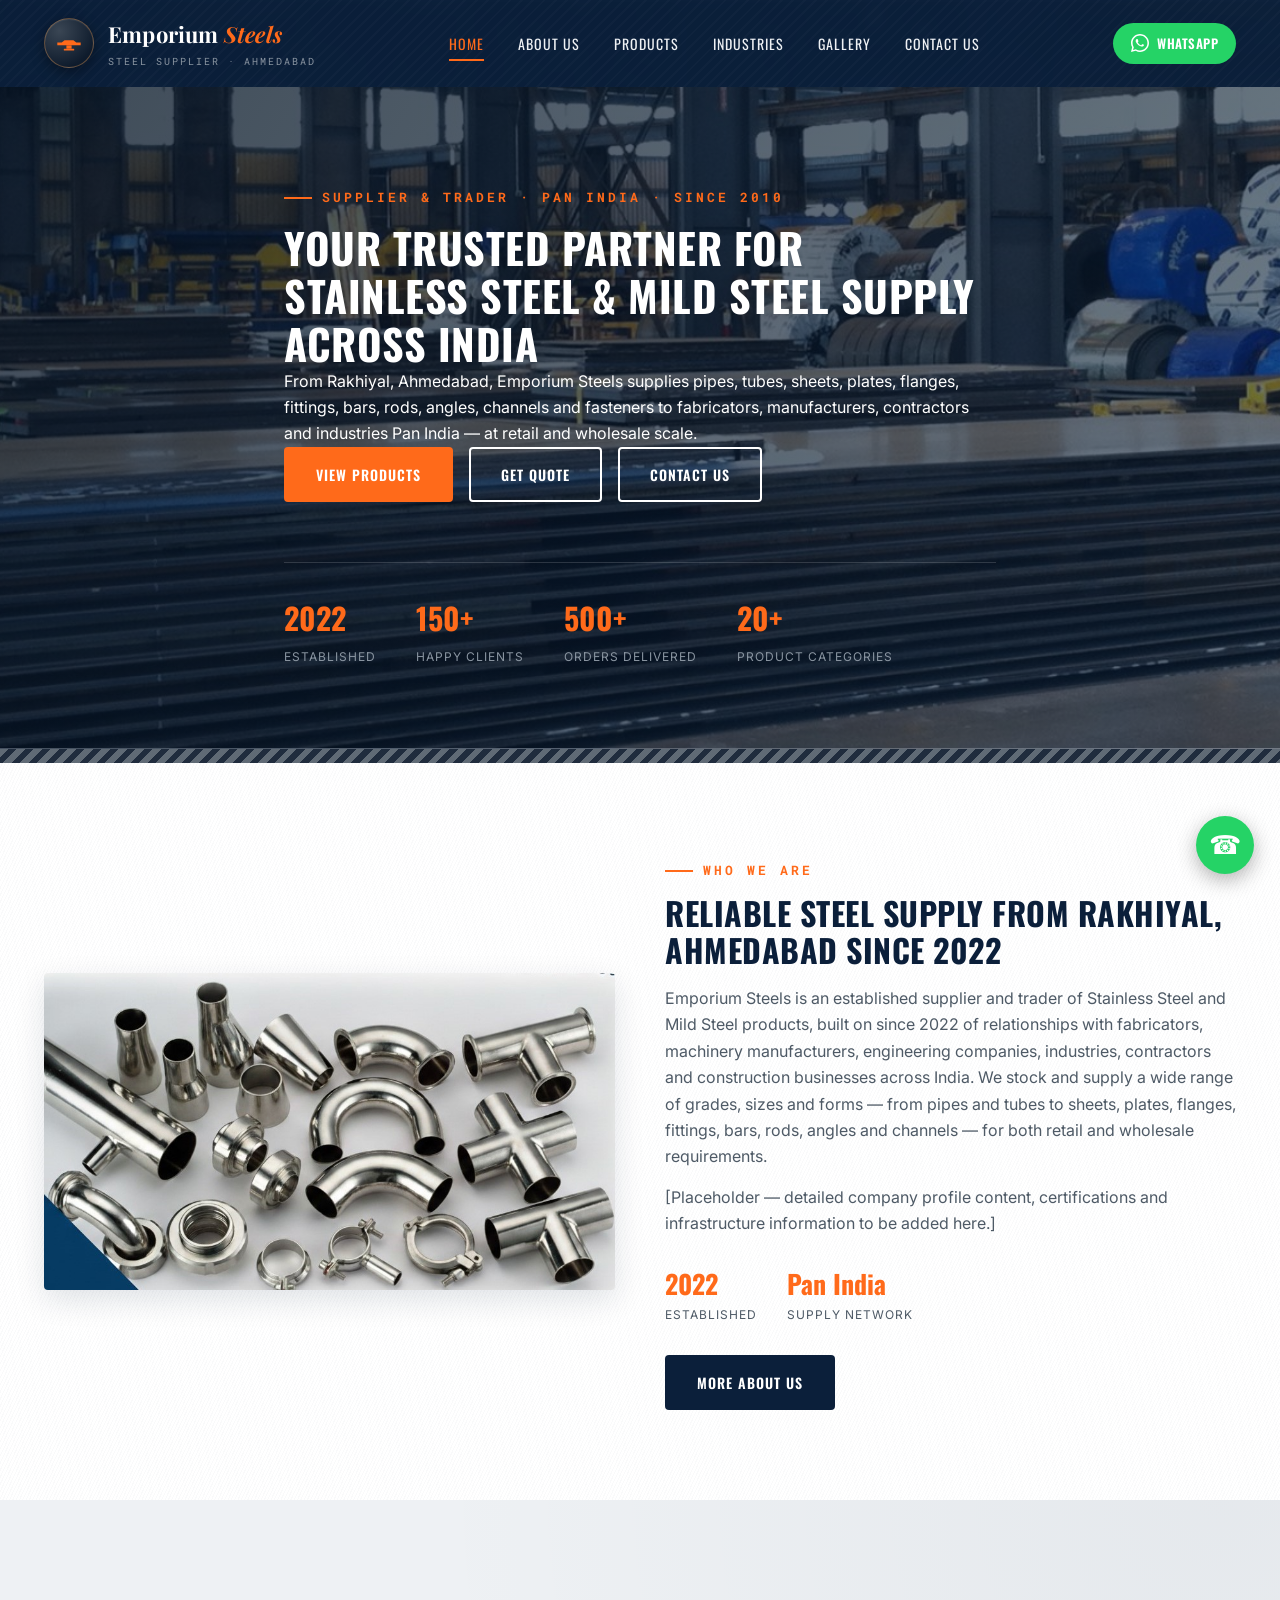
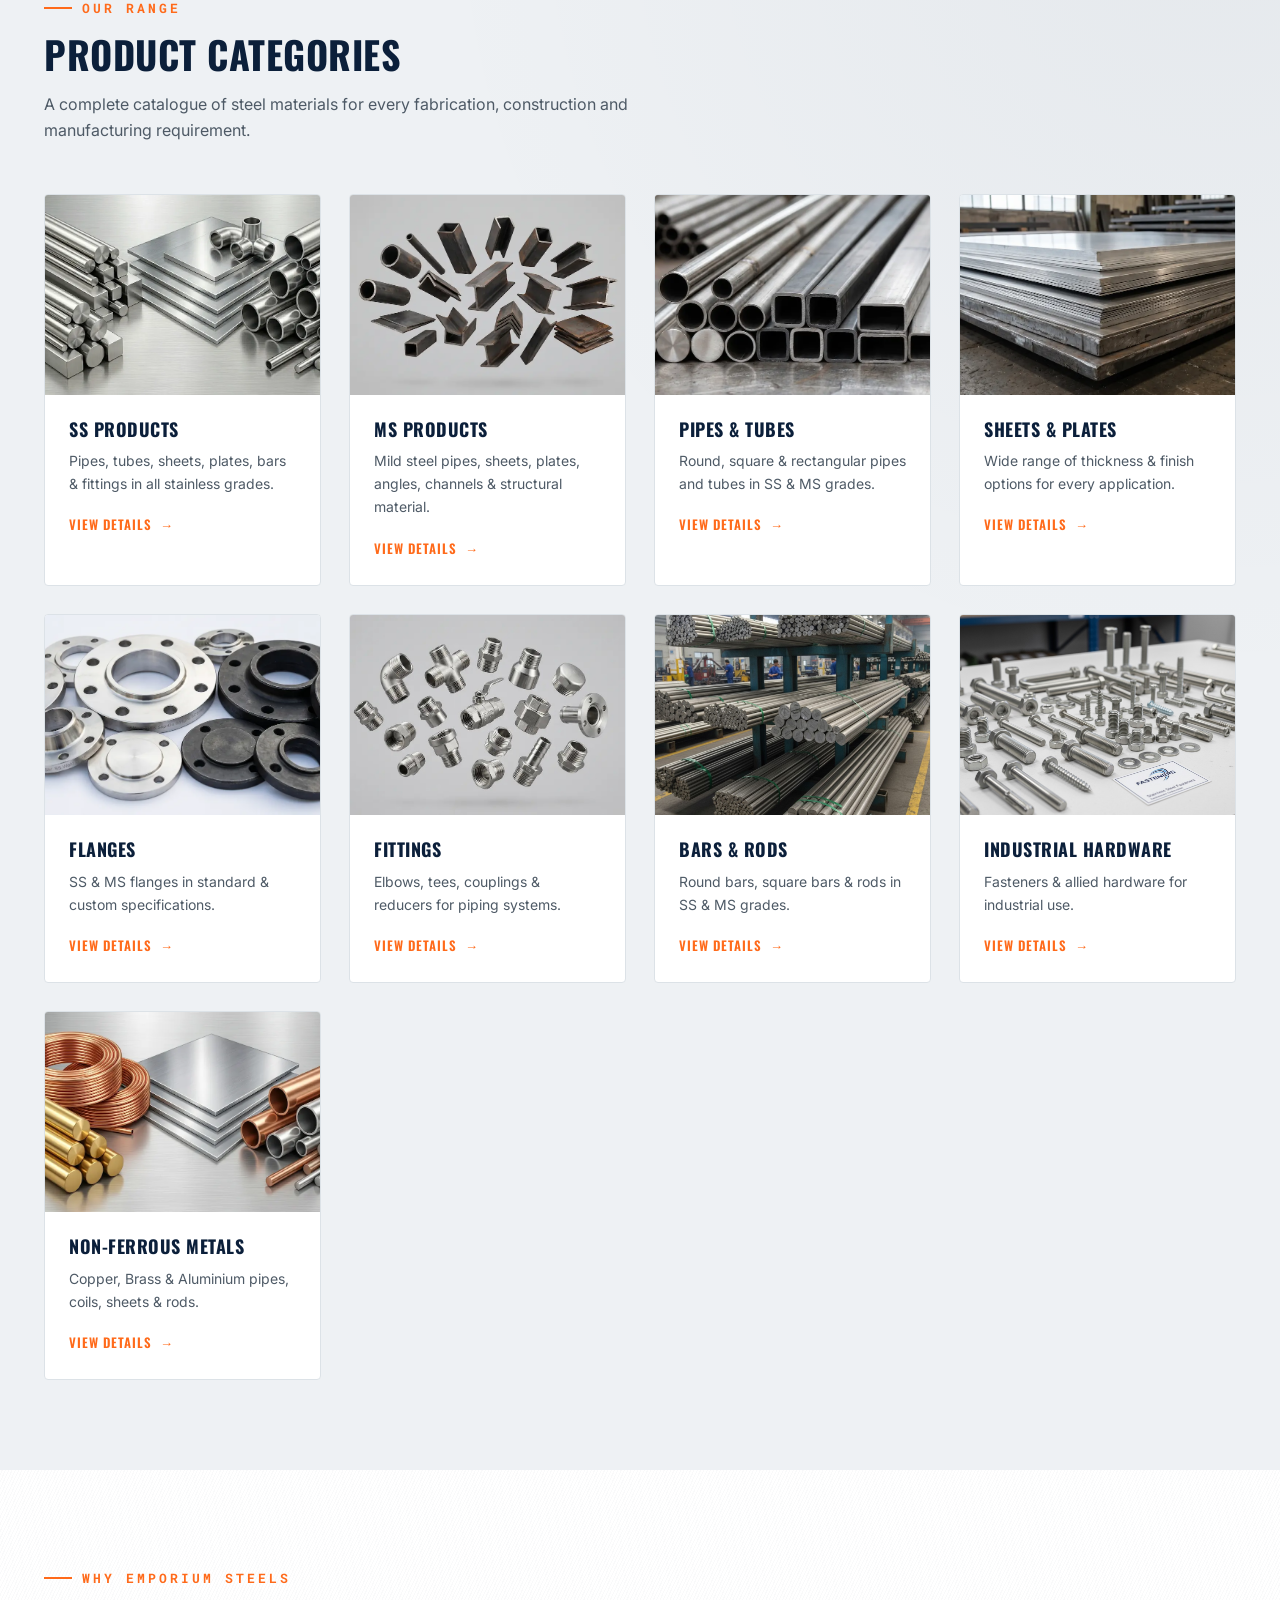
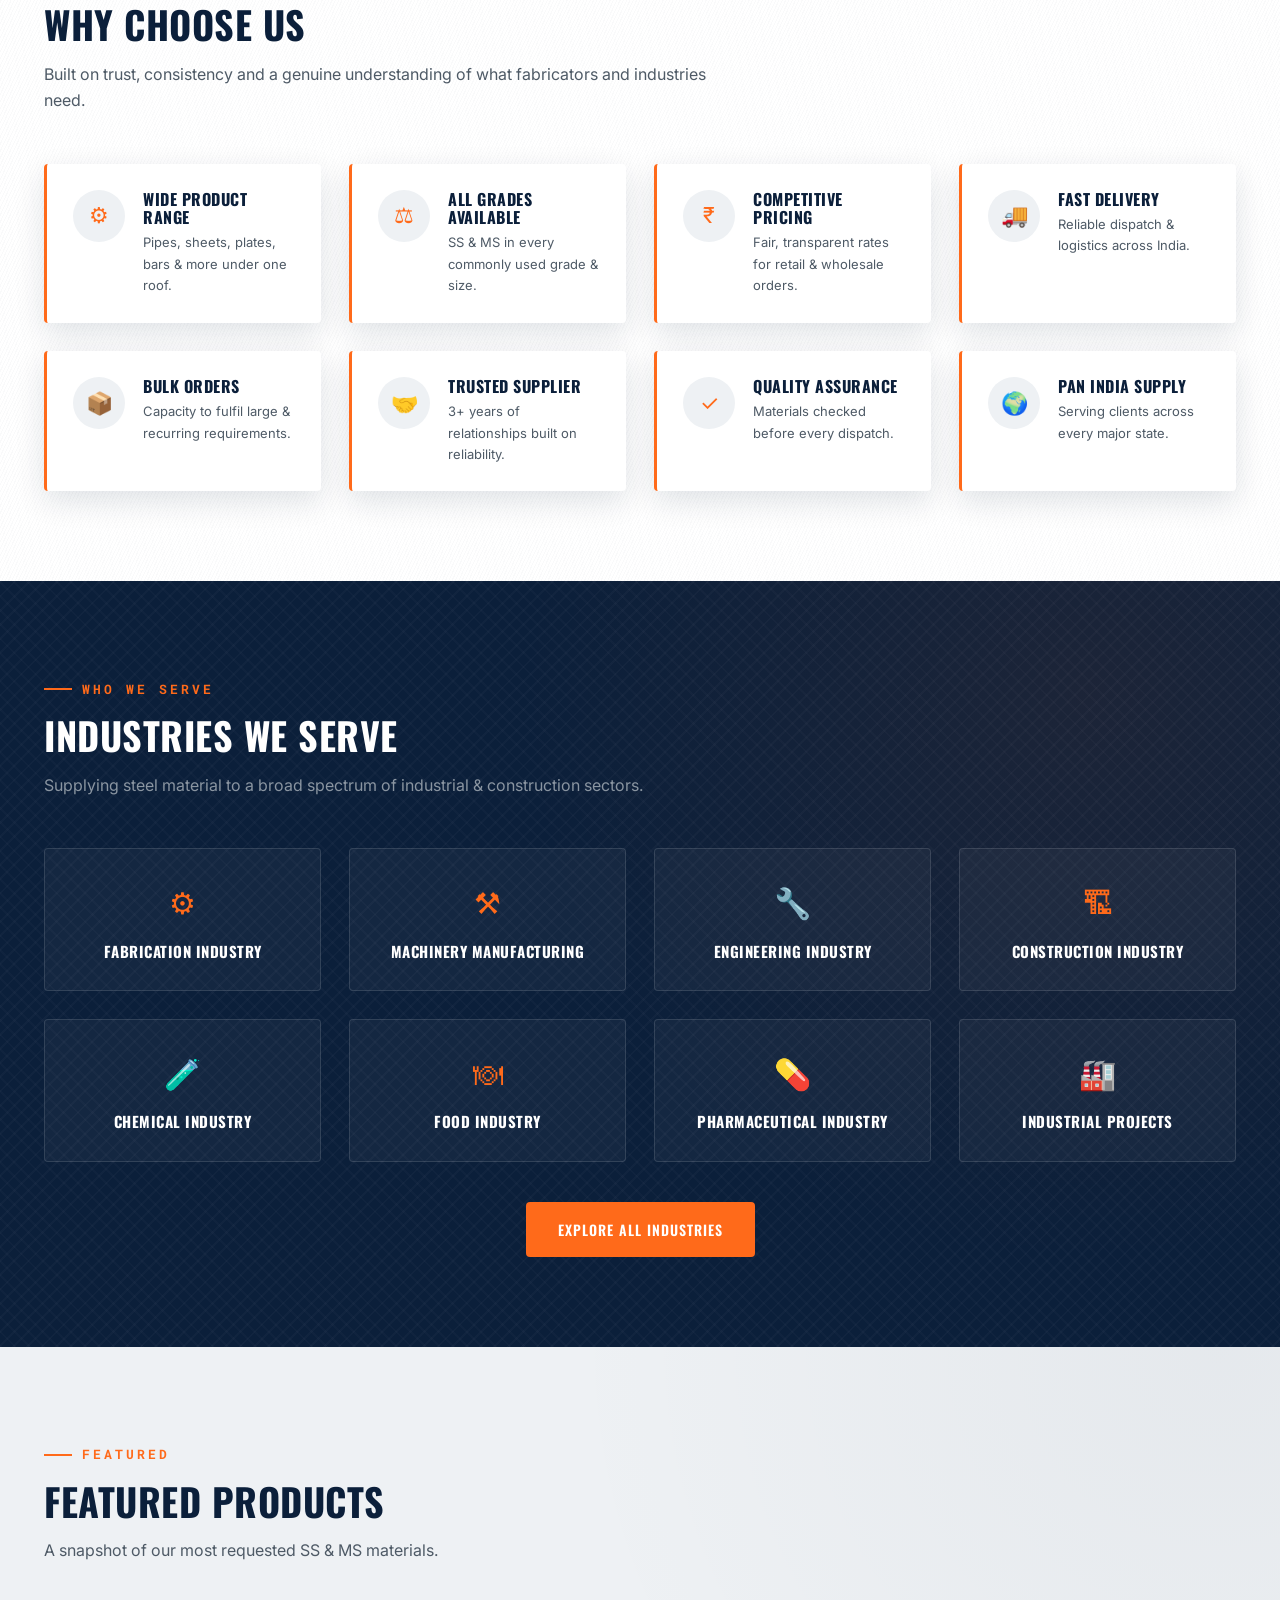
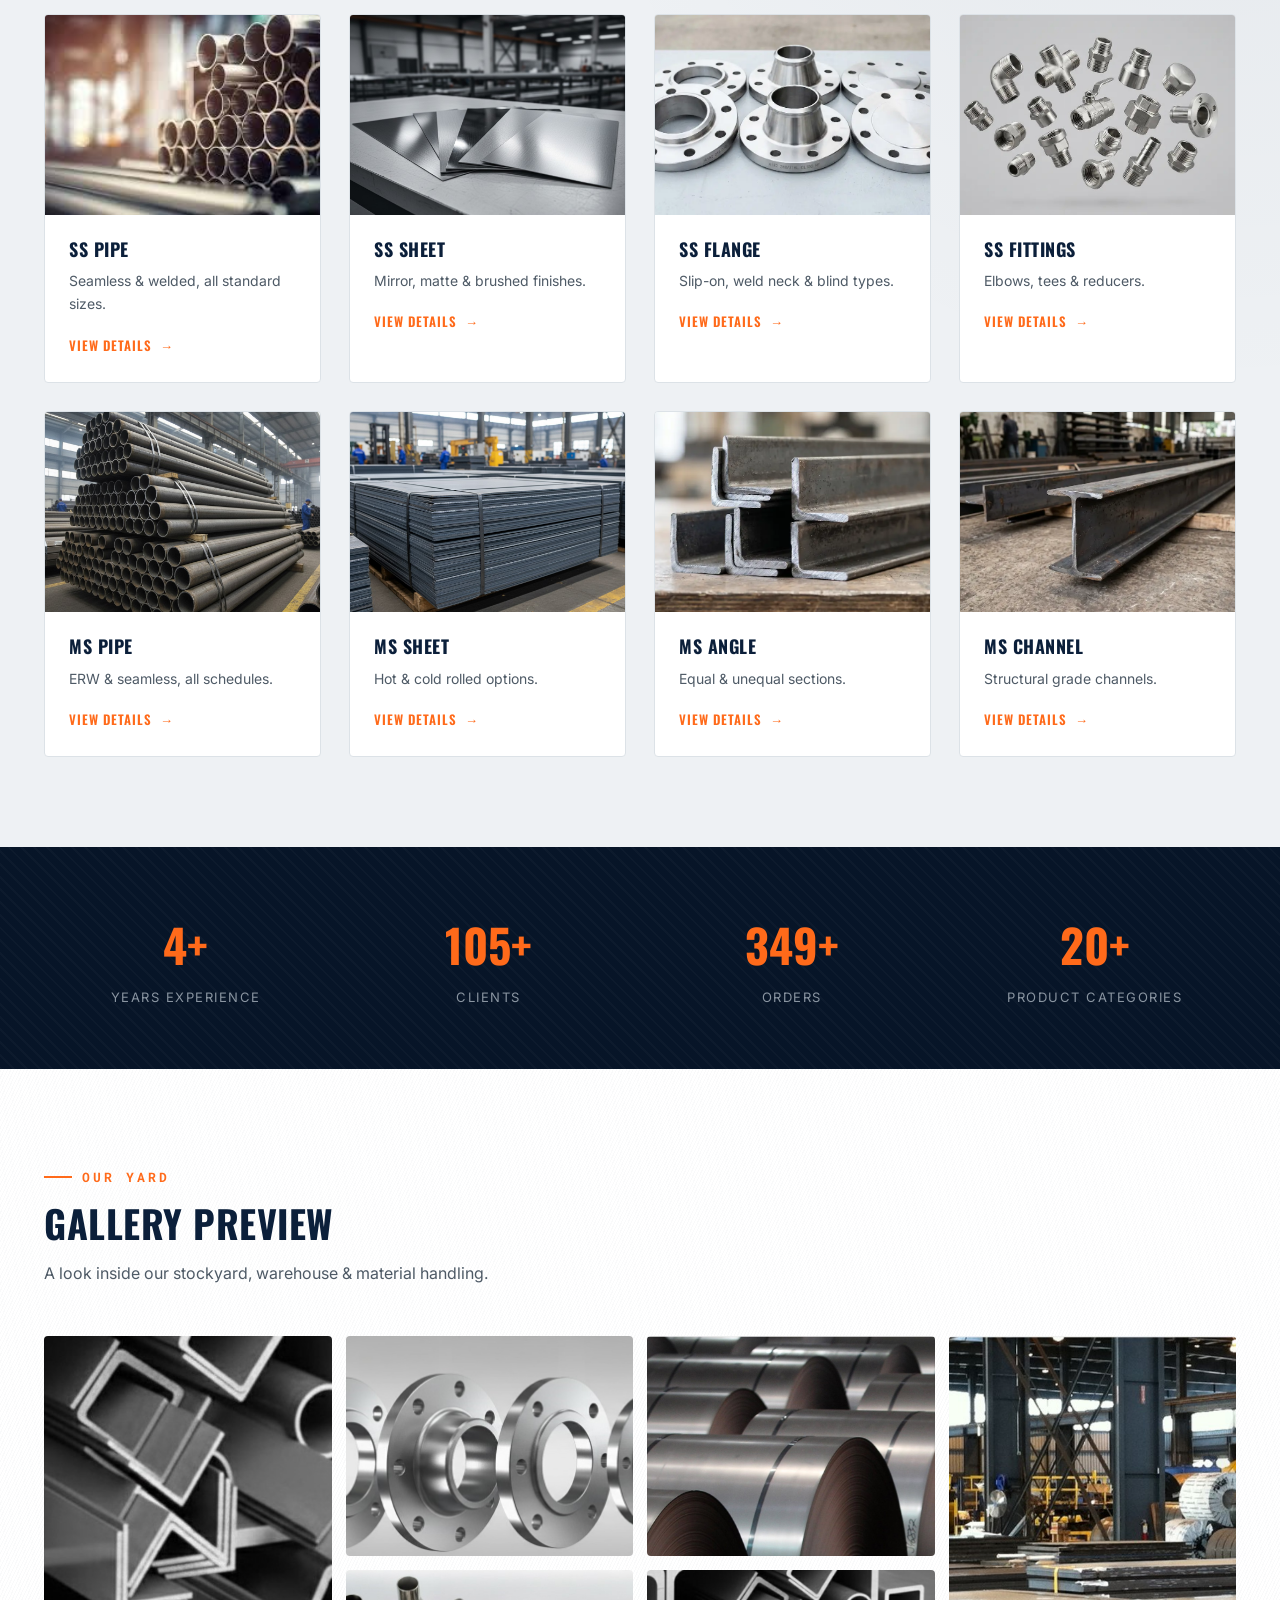
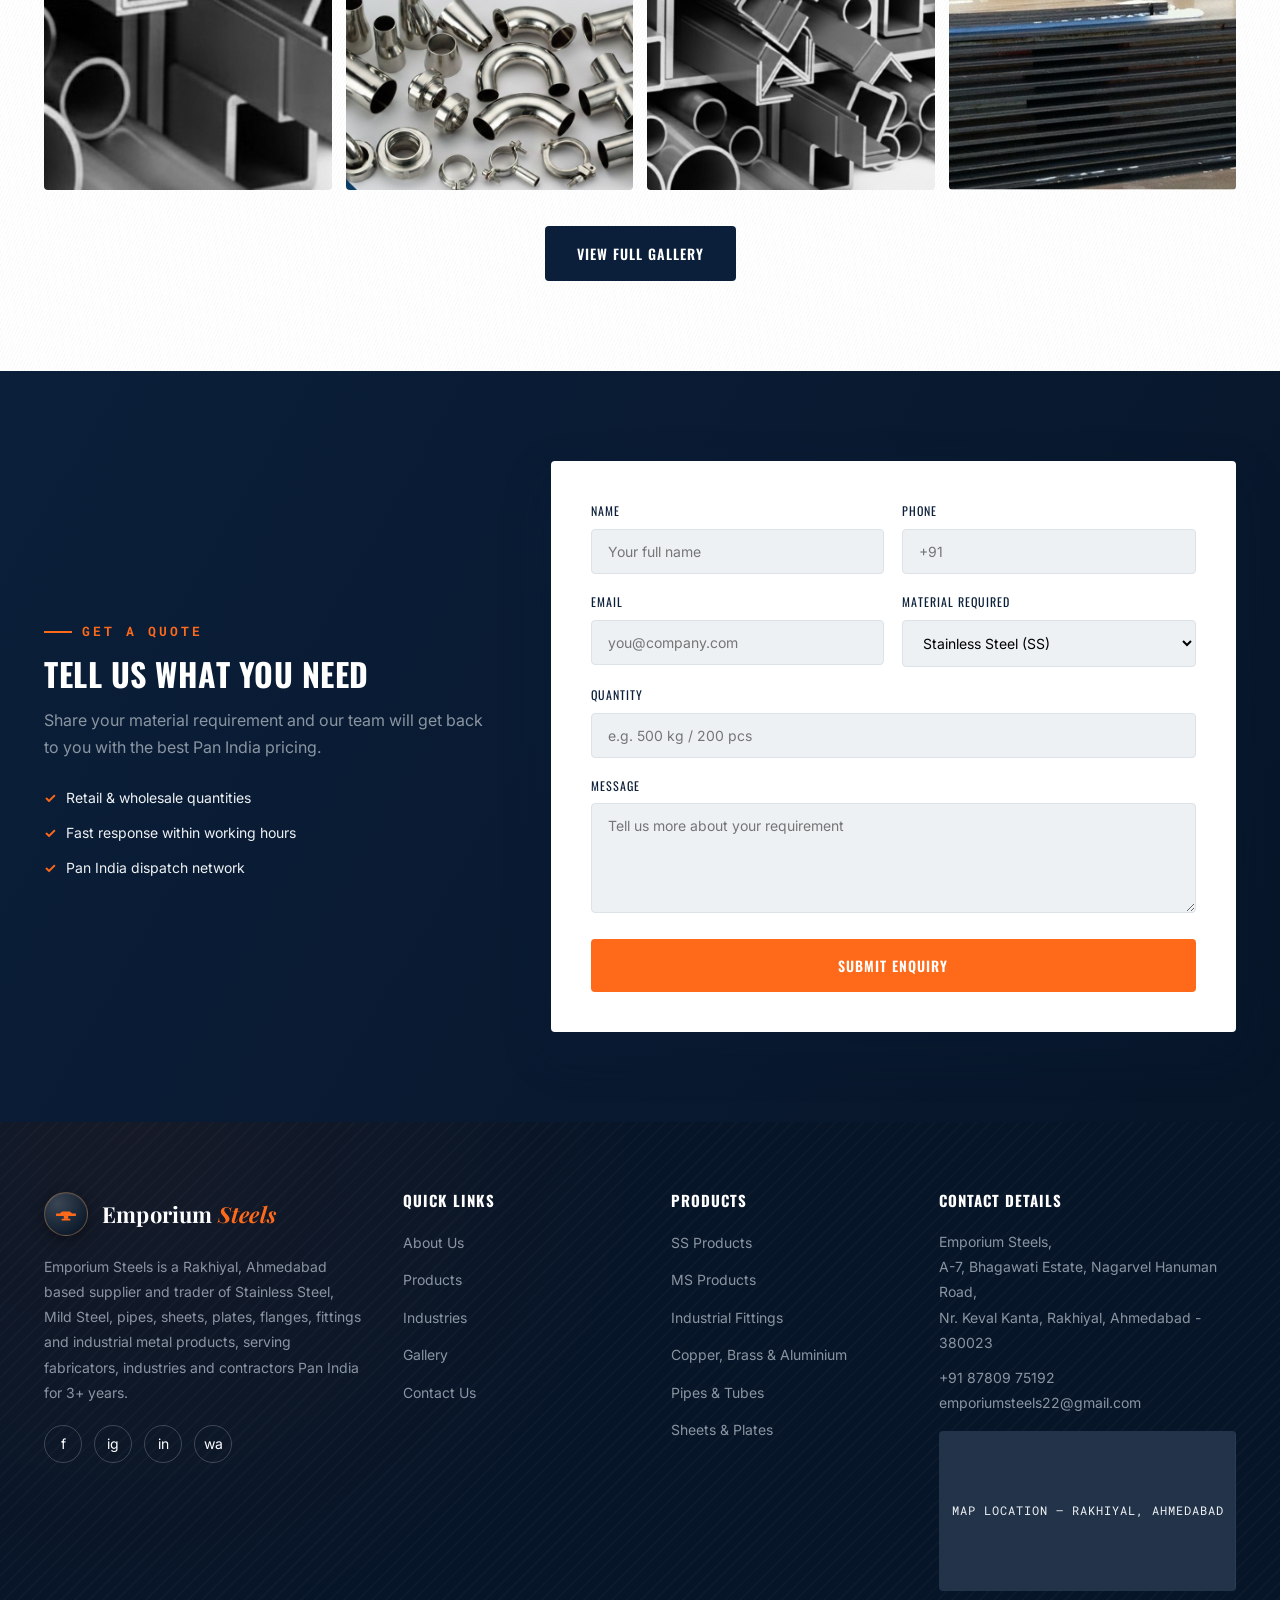
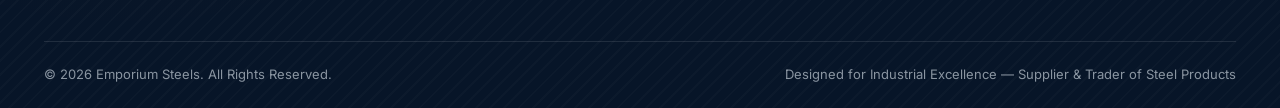
==== commit d9788e4e: "Add files via upload" ====
--- a/index.html
+++ b/index.html
@@ -36,12 +36,13 @@
       <div class="nav-links"><a href="index.html" class=" active">Home</a><a href="about.html" class="">About Us</a><a href="products.html" class="">Products</a><a href="industries.html" class="">Industries</a><a href="gallery.html" class="">Gallery</a><a href="contact.html" class="">Contact Us</a></div>
       <div class="nav-cta">
         <a href="https://wa.me/918780975192" class="whatsapp-btn" target="_blank" rel="noopener">
-          <span>&#9742;</span><span>WhatsApp</span>
+          <span class="wa-icon"><svg viewBox="0 0 32 32" fill="currentColor" xmlns="http://www.w3.org/2000/svg"><path d="M16 0C7.16 0 0 7.16 0 16c0 2.82.74 5.46 2.03 7.76L0 32l8.46-2.2A15.9 15.9 0 0 0 16 32c8.84 0 16-7.16 16-16S24.84 0 16 0zm0 29.2c-2.46 0-4.78-.65-6.8-1.78l-.49-.28-5.04 1.3 1.34-4.9-.32-.5A13.18 13.18 0 0 1 2.8 16C2.8 8.71 8.71 2.8 16 2.8S29.2 8.71 29.2 16 23.29 29.2 16 29.2zm7.27-9.85c-.4-.2-2.36-1.16-2.72-1.3-.36-.13-.63-.2-.9.2-.27.4-1.03 1.3-1.27 1.56-.23.27-.46.3-.86.1-2.32-1.16-3.84-2.07-5.37-4.7-.4-.7.4-.65 1.15-2.16.13-.27.06-.5-.07-.7-.13-.2-.83-2-1.13-2.73-.3-.73-.6-.63-.83-.64-.21-.01-.46-.01-.7-.01-.24 0-.63.1-.96.46-.33.36-1.26 1.23-1.26 3 0 1.76 1.29 3.47 1.46 3.71.18.24 2.51 3.83 6.08 5.22 3.57 1.4 3.57.93 4.21.87.64-.06 2.36-.96 2.69-1.9.33-.93.33-1.73.23-1.9-.1-.16-.36-.26-.76-.46z"/></svg></span><span>WhatsApp</span>
         </a>
-        <button class="menu-toggle" aria-label="Menu"><span></span><span></span><span></span></button>
+        <button class="menu-toggle" aria-label="Open menu" aria-expanded="false"><span></span><span></span><span></span></button>
       </div>
     </div>
   </nav>
+  <div class="nav-overlay"></div>
   <header class="page-header">
     <div class="container hero-content reveal in">
       <span class="eyebrow">Supplier &amp; Trader · Pan India · Since 2010</span>
@@ -65,7 +66,7 @@
   <section class="section">
     <div class="container">
       <div class="pd-grid" style="align-items:center;">
-        <img class="reveal" src="images/shope1.jpg" alt="Emporium Steels warehouse and stock yard">
+        <img fetchpriority="high" class="reveal" src="images/shope1.jpg" alt="Emporium Steels warehouse and stock yard">
         <div class="reveal">
           <span class="eyebrow">Who We Are</span>
           <h2 style="margin-top:14px;font-size:32px;">Reliable Steel Supply From Rakhiyal, Ahmedabad Since 2022</h2>
@@ -89,15 +90,15 @@
         <p>A complete catalogue of steel materials for every fabrication, construction and manufacturing requirement.</p>
       </div>
       <div class="grid grid-4">
-        <div class="card reveal"><div class="card-img"><img src="images/S S PRODUCTS.webp" alt="SS Products"></div><div class="card-body"><h3>SS Products</h3><p>Pipes, tubes, sheets, plates, bars &amp; fittings in all stainless grades.</p><a href="ss-products.html" class="card-link">View Details</a></div></div>
-        <div class="card reveal"><div class="card-img"><img src="images/M S PRODUCTS.webp" alt="MS Products"></div><div class="card-body"><h3>MS Products</h3><p>Mild steel pipes, sheets, plates, angles, channels &amp; structural material.</p><a href="ms-products.html" class="card-link">View Details</a></div></div>
-        <div class="card reveal"><div class="card-img"><img src="images/PIPES AND TUBES.webp" alt="Pipes & Tubes"></div><div class="card-body"><h3>Pipes &amp; Tubes</h3><p>Round, square &amp; rectangular pipes and tubes in SS &amp; MS grades.</p><a href="products.html" class="card-link">View Details</a></div></div>
-        <div class="card reveal"><div class="card-img"><img src="images/SHEETS AND PLATS.webp" alt="Sheets & Plates"></div><div class="card-body"><h3>Sheets &amp; Plates</h3><p>Wide range of thickness &amp; finish options for every application.</p><a href="products.html" class="card-link">View Details</a></div></div>
-        <div class="card reveal"><div class="card-img"><img src="images/Flanges main.webp" alt="Flanges"></div><div class="card-body"><h3>Flanges</h3><p>SS &amp; MS flanges in standard &amp; custom specifications.</p><a href="industrial-fittings.html" class="card-link">View Details</a></div></div>
-        <div class="card reveal"><div class="card-img"><img src="images/Dairy Fittings.webp" alt="Fittings"></div><div class="card-body"><h3>Fittings</h3><p>Elbows, tees, couplings &amp; reducers for piping systems.</p><a href="industrial-fittings.html" class="card-link">View Details</a></div></div>
-        <div class="card reveal"><div class="card-img"><img src="images/SS Round Bar.jpg" alt="Bars & Rods"></div><div class="card-body"><h3>Bars &amp; Rods</h3><p>Round bars, square bars &amp; rods in SS &amp; MS grades.</p><a href="products.html" class="card-link">View Details</a></div></div>
-        <div class="card reveal"><div class="card-img"><img src="images/FASTNER.jpg" alt="Industrial Hardware"></div><div class="card-body"><h3>Industrial Hardware</h3><p>Fasteners &amp; allied hardware for industrial use.</p><a href="products.html" class="card-link">View Details</a></div></div>
-        <div class="card reveal"><div class="card-img"><img src="images/Non-Ferrous Metals.webp" alt="Non-Ferrous Metals"></div><div class="card-body"><h3>Non-Ferrous Metals</h3><p>Copper, Brass &amp; Aluminium pipes, coils, sheets &amp; rods.</p><a href="non-ferrous-metals.html" class="card-link">View Details</a></div></div>
+        <div class="card reveal"><div class="card-img"><img loading="lazy" src="images/S S PRODUCTS.webp" alt="SS Products"></div><div class="card-body"><h3>SS Products</h3><p>Pipes, tubes, sheets, plates, bars &amp; fittings in all stainless grades.</p><a href="ss-products.html" class="card-link">View Details</a></div></div>
+        <div class="card reveal"><div class="card-img"><img loading="lazy" src="images/M S PRODUCTS.webp" alt="MS Products"></div><div class="card-body"><h3>MS Products</h3><p>Mild steel pipes, sheets, plates, angles, channels &amp; structural material.</p><a href="ms-products.html" class="card-link">View Details</a></div></div>
+        <div class="card reveal"><div class="card-img"><img loading="lazy" src="images/PIPES AND TUBES.webp" alt="Pipes & Tubes"></div><div class="card-body"><h3>Pipes &amp; Tubes</h3><p>Round, square &amp; rectangular pipes and tubes in SS &amp; MS grades.</p><a href="products.html" class="card-link">View Details</a></div></div>
+        <div class="card reveal"><div class="card-img"><img loading="lazy" src="images/SHEETS AND PLATS.webp" alt="Sheets & Plates"></div><div class="card-body"><h3>Sheets &amp; Plates</h3><p>Wide range of thickness &amp; finish options for every application.</p><a href="products.html" class="card-link">View Details</a></div></div>
+        <div class="card reveal"><div class="card-img"><img loading="lazy" src="images/Flanges main.webp" alt="Flanges"></div><div class="card-body"><h3>Flanges</h3><p>SS &amp; MS flanges in standard &amp; custom specifications.</p><a href="industrial-fittings.html" class="card-link">View Details</a></div></div>
+        <div class="card reveal"><div class="card-img"><img loading="lazy" src="images/Dairy Fittings.jpg" alt="Fittings"></div><div class="card-body"><h3>Fittings</h3><p>Elbows, tees, couplings &amp; reducers for piping systems.</p><a href="industrial-fittings.html" class="card-link">View Details</a></div></div>
+        <div class="card reveal"><div class="card-img"><img loading="lazy" src="images/SS Round Bar.jpg" alt="Bars & Rods"></div><div class="card-body"><h3>Bars &amp; Rods</h3><p>Round bars, square bars &amp; rods in SS &amp; MS grades.</p><a href="products.html" class="card-link">View Details</a></div></div>
+        <div class="card reveal"><div class="card-img"><img loading="lazy" src="images/FASTNER.jpg" alt="Industrial Hardware"></div><div class="card-body"><h3>Industrial Hardware</h3><p>Fasteners &amp; allied hardware for industrial use.</p><a href="products.html" class="card-link">View Details</a></div></div>
+        <div class="card reveal"><div class="card-img"><img loading="lazy" src="images/Non-Ferrous Metals.webp" alt="Non-Ferrous Metals"></div><div class="card-body"><h3>Non-Ferrous Metals</h3><p>Copper, Brass &amp; Aluminium pipes, coils, sheets &amp; rods.</p><a href="non-ferrous-metals.html" class="card-link">View Details</a></div></div>
       </div>
     </div>
   </section>
@@ -151,14 +152,14 @@
         <p>A snapshot of our most requested SS &amp; MS materials.</p>
       </div>
       <div class="grid grid-4">
-        <div class="card reveal"><div class="card-img"><img src="images/SS PIPE.jpg" alt="SS Pipe"></div><div class="card-body"><h3>SS Pipe</h3><p>Seamless &amp; welded, all standard sizes.</p><a href="ss-products.html" class="card-link">View Details</a></div></div>
-        <div class="card reveal"><div class="card-img"><img src="images/SS Sheet .jpg" alt="SS Sheet"></div><div class="card-body"><h3>SS Sheet</h3><p>Mirror, matte &amp; brushed finishes.</p><a href="ss-products.html" class="card-link">View Details</a></div></div>
-        <div class="card reveal"><div class="card-img"><img src="images/Flanges.webp" alt="SS Flange"></div><div class="card-body"><h3>SS Flange</h3><p>Slip-on, weld neck &amp; blind types.</p><a href="ss-products.html" class="card-link">View Details</a></div></div>
-        <div class="card reveal"><div class="card-img"><img src="images/Dairy Fittings.webp" alt="SS Fittings"></div><div class="card-body"><h3>SS Fittings</h3><p>Elbows, tees &amp; reducers.</p><a href="ss-products.html" class="card-link">View Details</a></div></div>
-        <div class="card reveal"><div class="card-img"><img src="images/ms pipe.jpg" alt="MS Pipe"></div><div class="card-body"><h3>MS Pipe</h3><p>ERW &amp; seamless, all schedules.</p><a href="ms-products.html" class="card-link">View Details</a></div></div>
-        <div class="card reveal"><div class="card-img"><img src="images/M S SHEET.jpg" alt="MS Sheet"></div><div class="card-body"><h3>MS Sheet</h3><p>Hot &amp; cold rolled options.</p><a href="ms-products.html" class="card-link">View Details</a></div></div>
-        <div class="card reveal"><div class="card-img"><img src="images/M S Angle.webp" alt="MS Angle"></div><div class="card-body"><h3>MS Angle</h3><p>Equal &amp; unequal sections.</p><a href="ms-products.html" class="card-link">View Details</a></div></div>
-        <div class="card reveal"><div class="card-img"><img src="images/M S Channel.webp" alt="MS Channel"></div><div class="card-body"><h3>MS Channel</h3><p>Structural grade channels.</p><a href="ms-products.html" class="card-link">View Details</a></div></div>
+        <div class="card reveal"><div class="card-img"><img loading="lazy" src="images/SS PIPE.jpg" alt="SS Pipe"></div><div class="card-body"><h3>SS Pipe</h3><p>Seamless &amp; welded, all standard sizes.</p><a href="ss-products.html" class="card-link">View Details</a></div></div>
+        <div class="card reveal"><div class="card-img"><img loading="lazy" src="images/SS Sheet .jpg" alt="SS Sheet"></div><div class="card-body"><h3>SS Sheet</h3><p>Mirror, matte &amp; brushed finishes.</p><a href="ss-products.html" class="card-link">View Details</a></div></div>
+        <div class="card reveal"><div class="card-img"><img loading="lazy" src="images/Flanges.webp" alt="SS Flange"></div><div class="card-body"><h3>SS Flange</h3><p>Slip-on, weld neck &amp; blind types.</p><a href="ss-products.html" class="card-link">View Details</a></div></div>
+        <div class="card reveal"><div class="card-img"><img loading="lazy" src="images/Dairy Fittings.jpg" alt="SS Fittings"></div><div class="card-body"><h3>SS Fittings</h3><p>Elbows, tees &amp; reducers.</p><a href="ss-products.html" class="card-link">View Details</a></div></div>
+        <div class="card reveal"><div class="card-img"><img loading="lazy" src="images/ms pipe.jpg" alt="MS Pipe"></div><div class="card-body"><h3>MS Pipe</h3><p>ERW &amp; seamless, all schedules.</p><a href="ms-products.html" class="card-link">View Details</a></div></div>
+        <div class="card reveal"><div class="card-img"><img loading="lazy" src="images/M S SHEET.jpg" alt="MS Sheet"></div><div class="card-body"><h3>MS Sheet</h3><p>Hot &amp; cold rolled options.</p><a href="ms-products.html" class="card-link">View Details</a></div></div>
+        <div class="card reveal"><div class="card-img"><img loading="lazy" src="images/M S Angle.webp" alt="MS Angle"></div><div class="card-body"><h3>MS Angle</h3><p>Equal &amp; unequal sections.</p><a href="ms-products.html" class="card-link">View Details</a></div></div>
+        <div class="card reveal"><div class="card-img"><img loading="lazy" src="images/M S Channel.webp" alt="MS Channel"></div><div class="card-body"><h3>MS Channel</h3><p>Structural grade channels.</p><a href="ms-products.html" class="card-link">View Details</a></div></div>
       </div>
     </div>
   </section>
@@ -182,12 +183,12 @@
         <p>A look inside our stockyard, warehouse &amp; material handling.</p>
       </div>
       <div class="gallery-grid">
-        <a href="gallery.html" class="tall reveal"><img src="images/shope2.jpg" alt="Warehouse"></a>
-        <a href="gallery.html" class="reveal"><img src="images/shope3.jpg" alt ="Pipe stock"></a>
-        <a href="gallery.html" class="reveal"><img src="images/shope4.jpg" alt="Sheet stock"></a>
-        <a href="gallery.html" class="tall reveal"><img src="images/shope5.jpg" alt="Steel yard"></a>
-        <a href="gallery.html" class="reveal"><img src="images/shope1.jpg" alt="Flanges"></a>
-        <a href="gallery.html" class="reveal"><img src="images/shope2.jpg" alt="Dispatch"></a>
+        <a href="gallery.html" class="tall reveal"><img loading="lazy" src="images/shope2.jpg" alt="Warehouse"></a>
+        <a href="gallery.html" class="reveal"><img loading="lazy" src="images/shope3.jpg" alt ="Pipe stock"></a>
+        <a href="gallery.html" class="reveal"><img loading="lazy" src="images/shope4.jpg" alt="Sheet stock"></a>
+        <a href="gallery.html" class="tall reveal"><img loading="lazy" src="images/shope5.jpg" alt="Steel yard"></a>
+        <a href="gallery.html" class="reveal"><img loading="lazy" src="images/shope1.jpg" alt="Flanges"></a>
+        <a href="gallery.html" class="reveal"><img loading="lazy" src="images/shope2.jpg" alt="Dispatch"></a>
       </div>
       <div style="text-align:center;margin-top:36px;"><a href="gallery.html" class="btn btn-navy">View Full Gallery</a></div>
     </div>
--- a/css/style.css
+++ b/css/style.css
@@ -1,5 +1,5 @@
 ﻿/* ===========================================================
-   Neelkanth Steel India — Industrial Supplier Website
+   Emporium Steels — Industrial Supplier Website
    Palette: Navy #0B1F3A | Steel #4E5A66 | Fog #EEF1F4 | White #FFFFFF | Orange #FF6A1A
    Display: Oswald | Body: Inter | Data: Roboto Mono
 =========================================================== */
@@ -275,9 +275,21 @@
   letter-spacing:0.5px;text-transform:uppercase;font-weight:600;
 }
 .whatsapp-btn:hover{background:#1ebc59;}
-
-.menu-toggle{display:none;flex-direction:column;gap:5px;cursor:pointer;background:none;border:none;}
-.menu-toggle span{width:26px;height:2px;background:var(--white);display:block;}
+.wa-icon{display:flex;width:18px;height:18px;flex:none;}
+.wa-icon svg{width:100%;height:100%;display:block;}
+
+.menu-toggle{display:none;flex-direction:column;gap:5px;cursor:pointer;background:none;border:none;padding:10px;margin:-10px;}
+.menu-toggle span{width:26px;height:2px;background:var(--white);display:block;transition:transform .25s ease,opacity .25s ease;}
+.menu-toggle.active span:nth-child(1){transform:translateY(7px) rotate(45deg);}
+.menu-toggle.active span:nth-child(2){opacity:0;}
+.menu-toggle.active span:nth-child(3){transform:translateY(-7px) rotate(-45deg);}
+
+.nav-overlay{
+  position:fixed;inset:0;z-index:999;background:rgba(7,21,40,0.55);
+  opacity:0;visibility:hidden;transition:opacity .3s ease,visibility .3s ease;
+}
+.nav-overlay.show{opacity:1;visibility:visible;}
+body.nav-lock{overflow:hidden;}
 
 /* ============ HERO ============ */
 .hero{
@@ -499,9 +511,11 @@
 @media (max-width:760px){
   .nav-links{
     position:fixed;top:78px;left:0;right:0;background:var(--navy);
-    flex-direction:column;padding:20px;gap:18px;
+    flex-direction:column;padding:20px;gap:6px;z-index:1000;
     transform:translateY(-120%);transition:transform .3s ease;
+    max-height:calc(100vh - 78px);overflow-y:auto;
   }
+  .nav-links a{display:block;padding:12px 4px;}
   .nav-links.open{transform:translateY(0);}
   .menu-toggle{display:flex;}
   .whatsapp-btn span{display:none;}
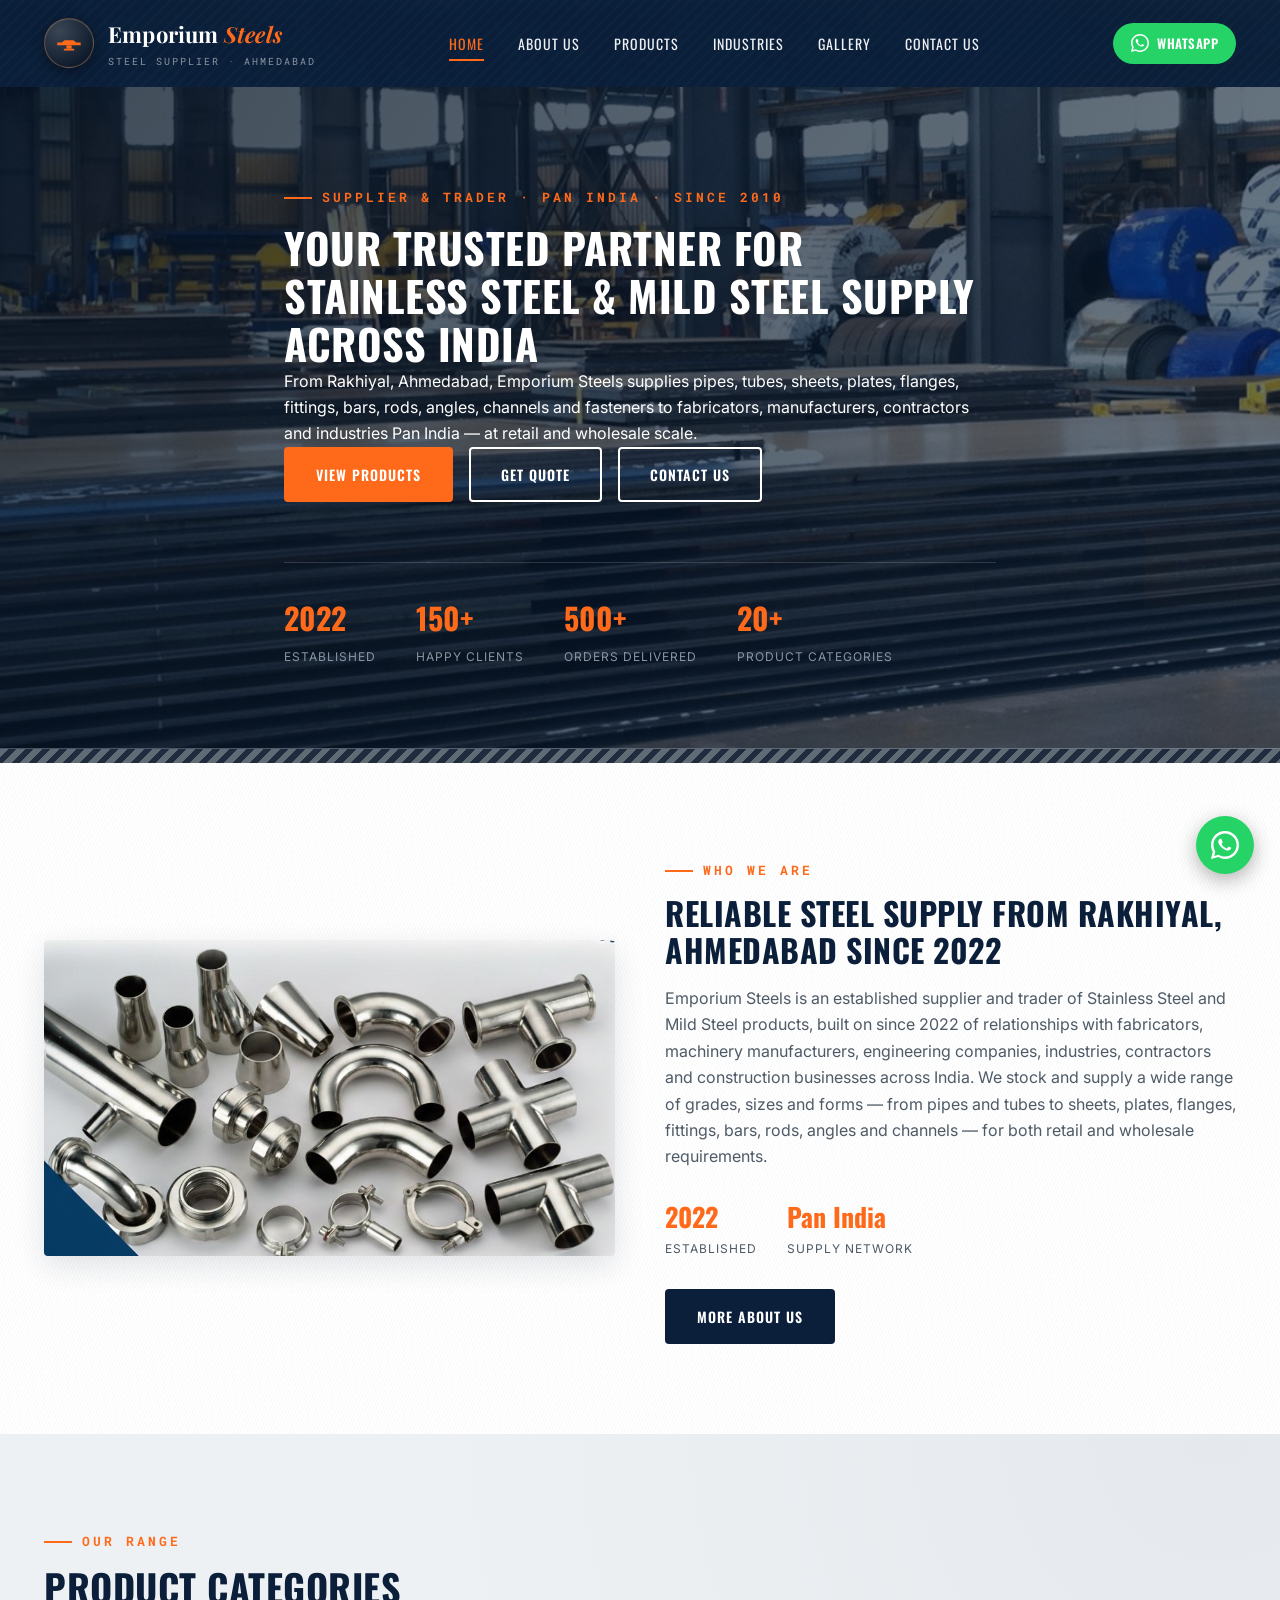
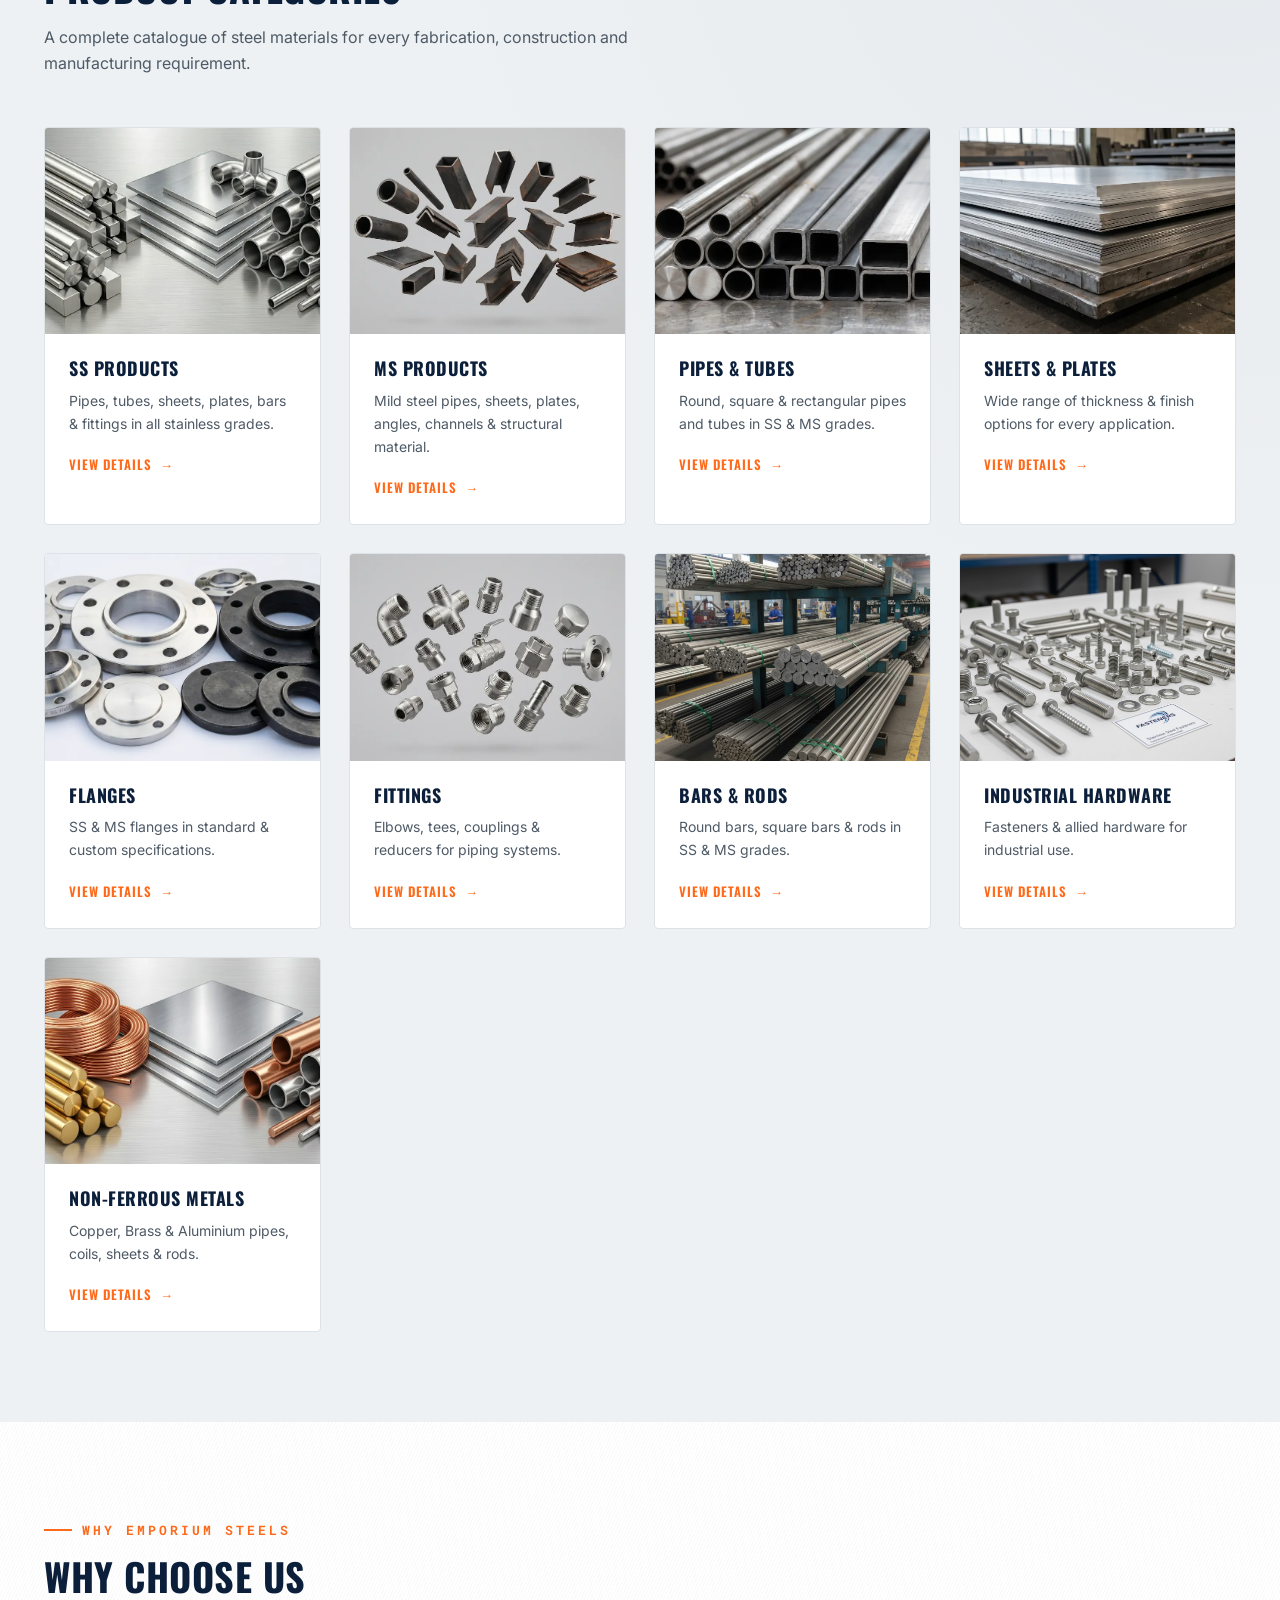
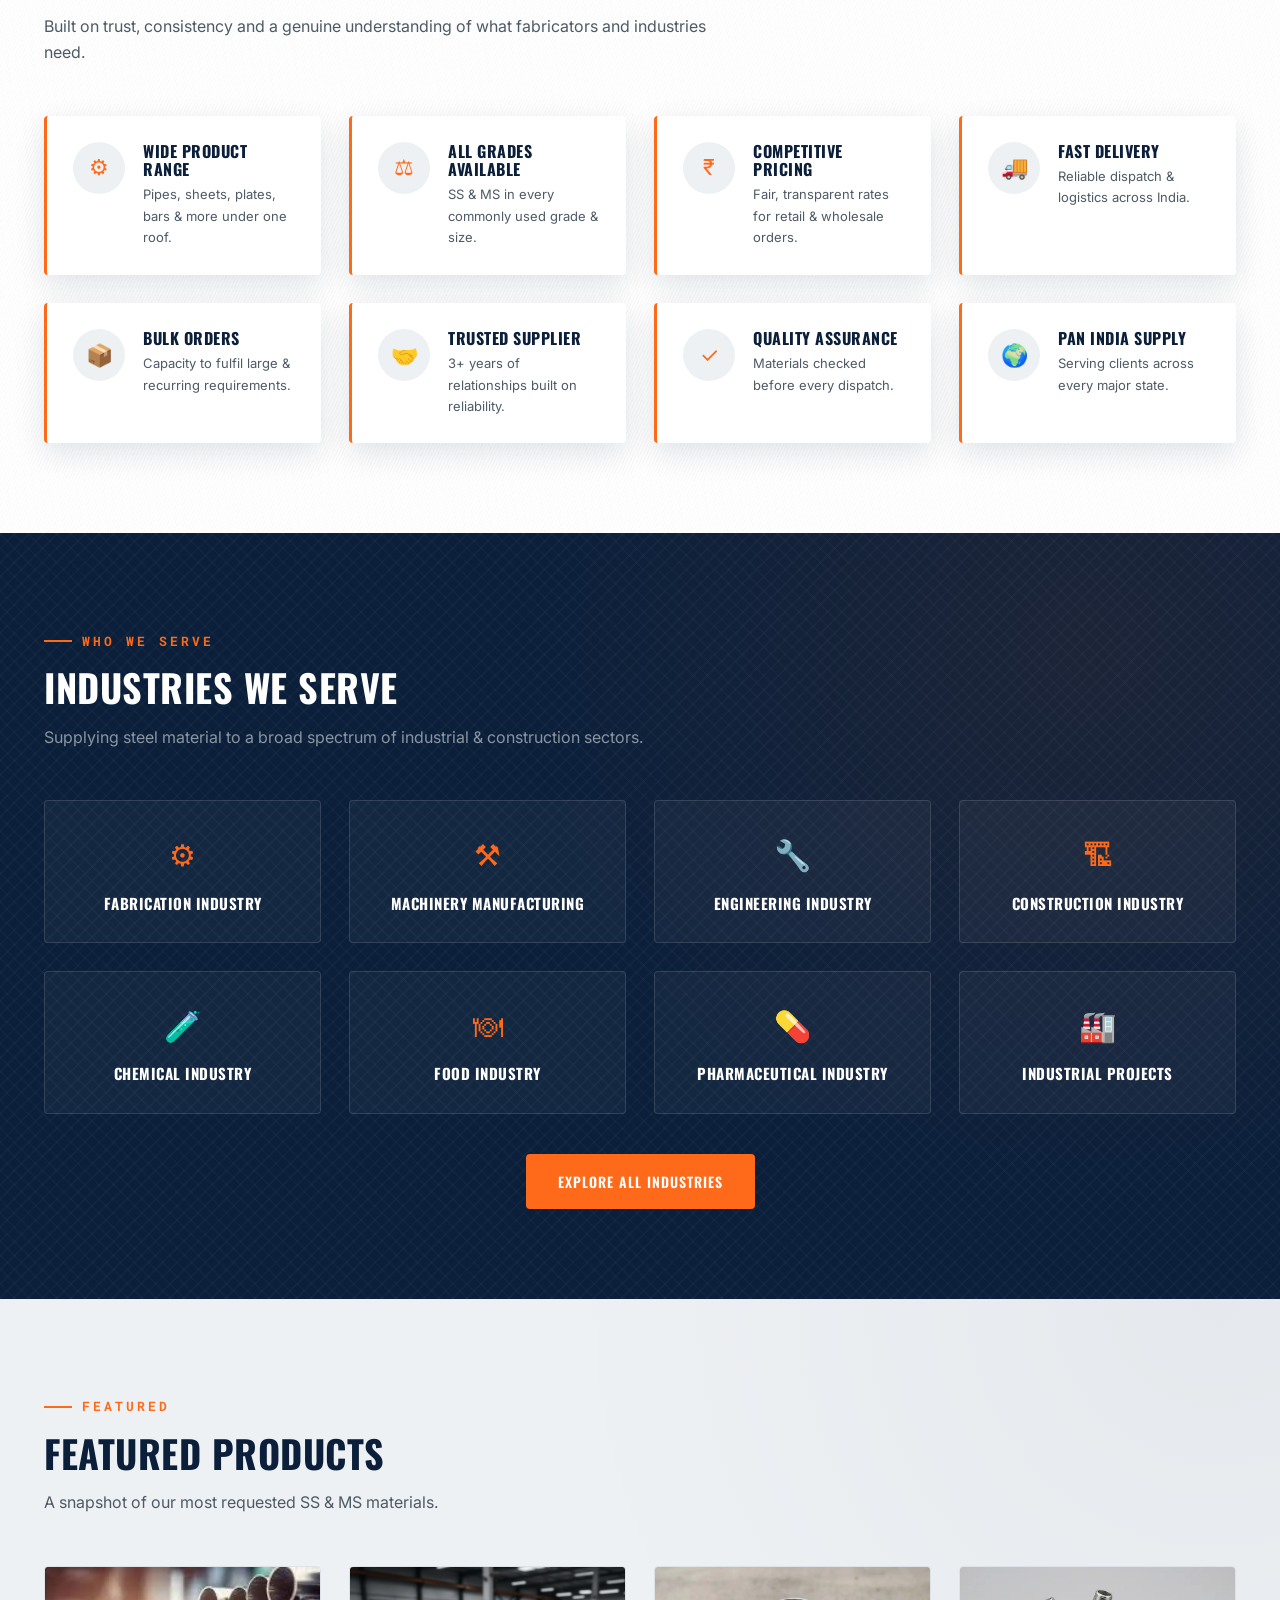
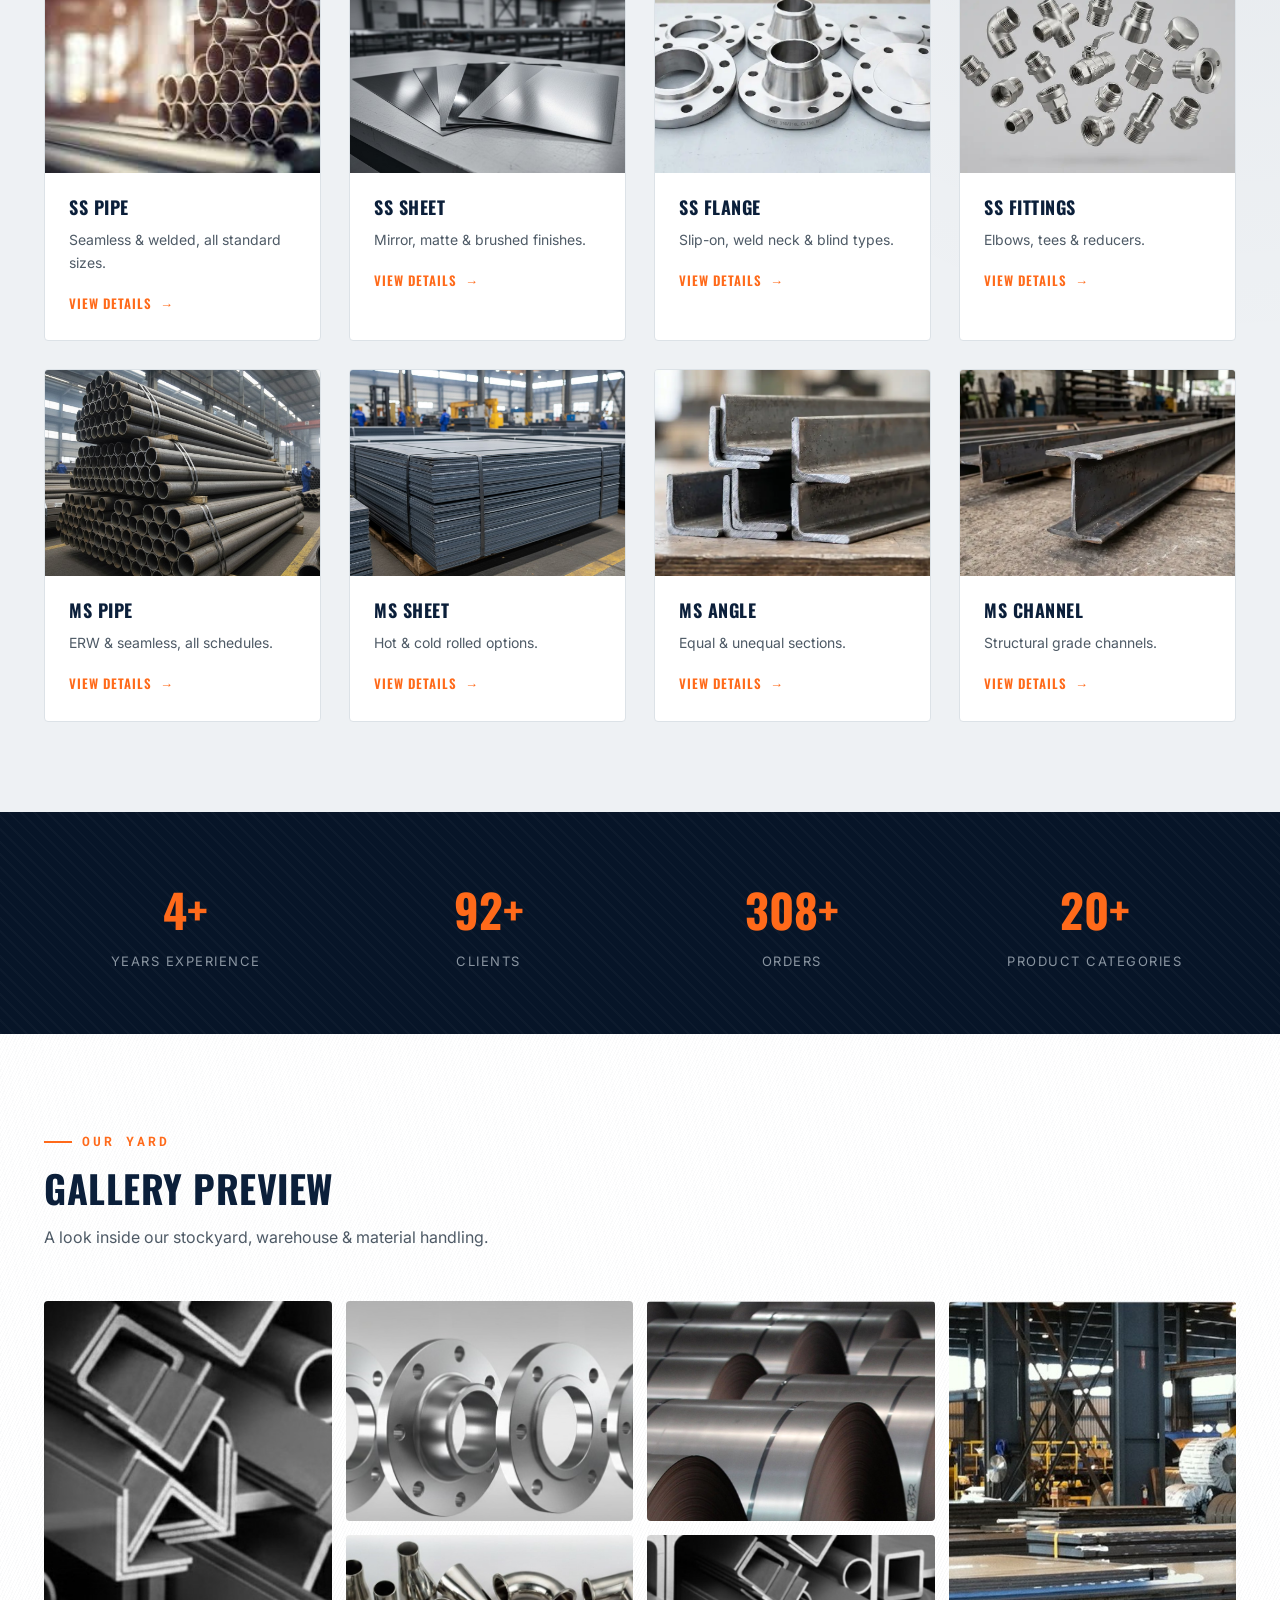
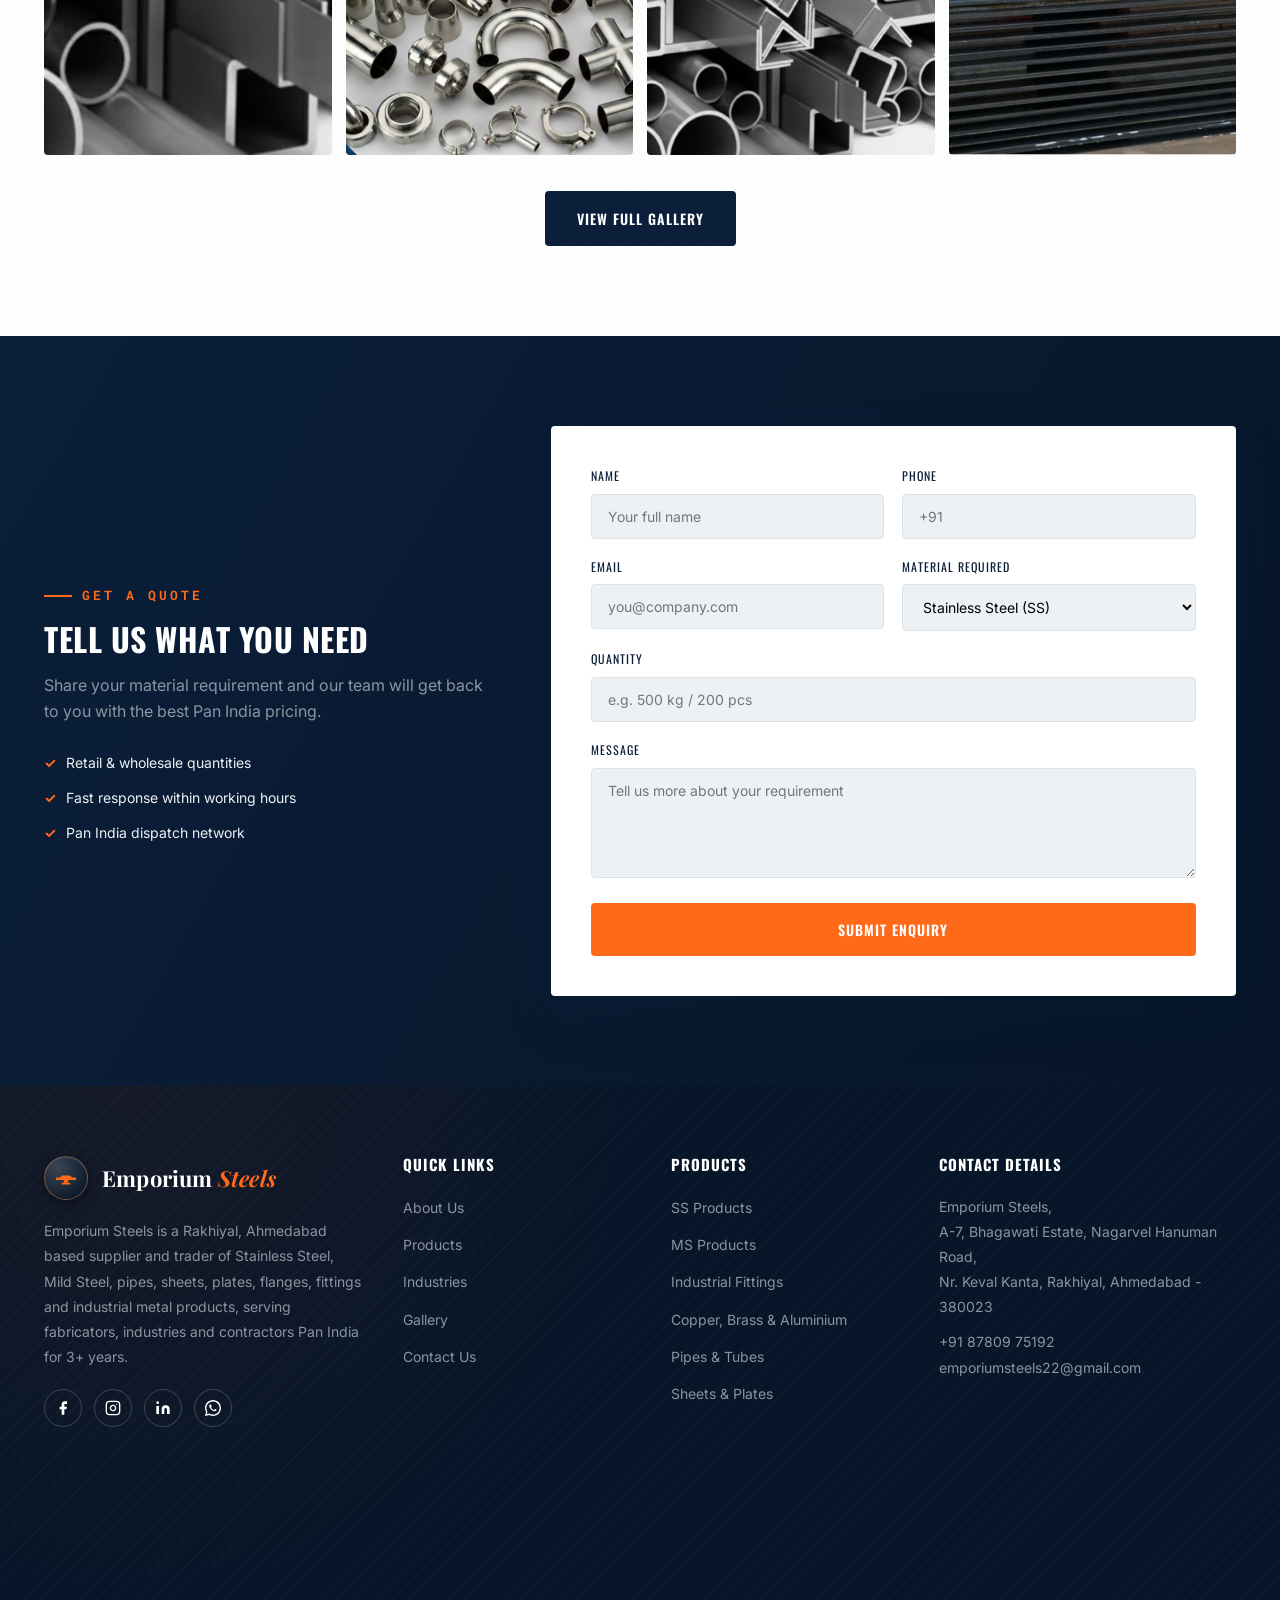
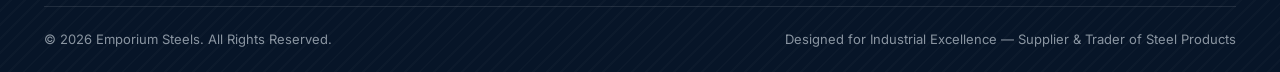
==== commit 8ca63bd6: "Add emporium steels website files" ====
--- a/index.html
+++ b/index.html
@@ -36,7 +36,7 @@
       <div class="nav-links"><a href="index.html" class=" active">Home</a><a href="about.html" class="">About Us</a><a href="products.html" class="">Products</a><a href="industries.html" class="">Industries</a><a href="gallery.html" class="">Gallery</a><a href="contact.html" class="">Contact Us</a></div>
       <div class="nav-cta">
         <a href="https://wa.me/918780975192" class="whatsapp-btn" target="_blank" rel="noopener">
-          <span class="wa-icon"><svg viewBox="0 0 32 32" fill="currentColor" xmlns="http://www.w3.org/2000/svg"><path d="M16 0C7.16 0 0 7.16 0 16c0 2.82.74 5.46 2.03 7.76L0 32l8.46-2.2A15.9 15.9 0 0 0 16 32c8.84 0 16-7.16 16-16S24.84 0 16 0zm0 29.2c-2.46 0-4.78-.65-6.8-1.78l-.49-.28-5.04 1.3 1.34-4.9-.32-.5A13.18 13.18 0 0 1 2.8 16C2.8 8.71 8.71 2.8 16 2.8S29.2 8.71 29.2 16 23.29 29.2 16 29.2zm7.27-9.85c-.4-.2-2.36-1.16-2.72-1.3-.36-.13-.63-.2-.9.2-.27.4-1.03 1.3-1.27 1.56-.23.27-.46.3-.86.1-2.32-1.16-3.84-2.07-5.37-4.7-.4-.7.4-.65 1.15-2.16.13-.27.06-.5-.07-.7-.13-.2-.83-2-1.13-2.73-.3-.73-.6-.63-.83-.64-.21-.01-.46-.01-.7-.01-.24 0-.63.1-.96.46-.33.36-1.26 1.23-1.26 3 0 1.76 1.29 3.47 1.46 3.71.18.24 2.51 3.83 6.08 5.22 3.57 1.4 3.57.93 4.21.87.64-.06 2.36-.96 2.69-1.9.33-.93.33-1.73.23-1.9-.1-.16-.36-.26-.76-.46z"/></svg></span><span>WhatsApp</span>
+          <span class="wa-icon"><svg viewBox="0 0 32 32" fill="currentColor" xmlns="http://www.w3.org/2000/svg"><path d="M16 0C7.16 0 0 7.16 0 16c0 2.82.74 5.46 2.03 7.76L0 32l8.46-2.2A15.9 15.9 0 0 0 16 32c8.84 0 16-7.16 16-16S24.84 0 16 0zm0 29.2c-2.46 0-4.78-.65-6.8-1.78l-.49-.28-5.04 1.3 1.34-4.9-.32-.5A13.18 13.18 0 0 1 2.8 16C2.8 8.71 8.71 2.8 16 2.8S29.2 8.71 29.2 16 23.29 29.2 16 29.2zm7.27-9.85c-.4-.2-2.36-1.16-2.72-1.3-.36-.13-.63-.2-.9.2-.27.4-1.03 1.3-1.27 1.56-.23.27-.46.3-.86.1-2.32-1.16-3.84-2.07-5.37-4.7-.4-.7.4-.65 1.15-2.16.13-.27.06-.5-.07-.7-.13-.2-.83-2-1.13-2.73-.3-.73-.6-.63-.83-.64-.21-.01-.46-.01-.7-.01-.24 0-.63.1-.96.46-.33.36-1.26 1.23-1.26 3 0 1.76 1.29 3.47 1.46 3.71.18.24 2.51 3.83 6.08 5.22 3.57 1.4 3.57.93 4.21.87.64-.06 2.36-.96 2.69-1.9.33-.93.33-1.73.23-1.9-.1-.16-.36-.26-.76-.46z"/></svg></span><span class="wa-text">WhatsApp</span>
         </a>
         <button class="menu-toggle" aria-label="Open menu" aria-expanded="false"><span></span><span></span><span></span></button>
       </div>
@@ -71,7 +71,7 @@
           <span class="eyebrow">Who We Are</span>
           <h2 style="margin-top:14px;font-size:32px;">Reliable Steel Supply From Rakhiyal, Ahmedabad Since 2022</h2>
           <p style="margin-top:16px;color:var(--steel);">Emporium Steels is an established supplier and trader of Stainless Steel and Mild Steel products, built on since 2022 of relationships with fabricators, machinery manufacturers, engineering companies, industries, contractors and construction businesses across India. We stock and supply a wide range of grades, sizes and forms — from pipes and tubes to sheets, plates, flanges, fittings, bars, rods, angles and channels — for both retail and wholesale requirements.</p>
-          <p style="margin-top:14px;color:var(--steel);">[Placeholder — detailed company profile content, certifications and infrastructure information to be added here.]</p>
+
           <div style="margin-top:26px;display:flex;gap:30px;">
             <div><b style="font-family:'Oswald',sans-serif;color:var(--orange);font-size:26px;">2022</b><div style="font-size:12px;letter-spacing:1px;text-transform:uppercase;color:var(--steel);">Established</div></div>
             <div><b style="font-family:'Oswald',sans-serif;color:var(--orange);font-size:26px;">Pan India</b><div style="font-size:12px;letter-spacing:1px;text-transform:uppercase;color:var(--steel);">Supply Network</div></div>
@@ -232,10 +232,10 @@
           </a>
           <p>Emporium Steels is a Rakhiyal, Ahmedabad based supplier and trader of Stainless Steel, Mild Steel, pipes, sheets, plates, flanges, fittings and industrial metal products, serving fabricators, industries and contractors Pan India for 3+ years.</p>
           <div class="footer-social">
-            <a href="#" aria-label="Facebook">f</a>
-            <a href="#" aria-label="Instagram">ig</a>
-            <a href="#" aria-label="LinkedIn">in</a>
-            <a href="https://wa.me/918780975192" aria-label="WhatsApp">wa</a>
+            <a href="#" aria-label="Facebook"><svg viewBox="0 0 24 24" fill="currentColor" width="16" height="16"><path d="M18 2h-3a5 5 0 0 0-5 5v3H7v4h3v8h4v-8h3l1-4h-4V7a1 1 0 0 1 1-1h3z"/></svg></a>
+            <a href="#" aria-label="Instagram"><svg viewBox="0 0 24 24" fill="none" stroke="currentColor" stroke-width="2" stroke-linecap="round" stroke-linejoin="round" width="16" height="16"><rect x="2" y="2" width="20" height="20" rx="5" ry="5"/><path d="M16 11.37A4 4 0 1 1 12.63 8 4 4 0 0 1 16 11.37z"/><line x1="17.5" y1="6.5" x2="17.51" y2="6.5"/></svg></a>
+            <a href="#" aria-label="LinkedIn"><svg viewBox="0 0 24 24" fill="currentColor" width="16" height="16"><path d="M16 8a6 6 0 0 1 6 6v7h-4v-7a2 2 0 0 0-2-2 2 2 0 0 0-2 2v7h-4v-7a6 6 0 0 1 6-6z"/><rect x="2" y="9" width="4" height="12"/><circle cx="4" cy="4" r="2"/></svg></a>
+            <a href="https://wa.me/918780975192" aria-label="WhatsApp"><svg viewBox="0 0 32 32" fill="currentColor" width="16" height="16"><path d="M16 0C7.16 0 0 7.16 0 16c0 2.82.74 5.46 2.03 7.76L0 32l8.46-2.2A15.9 15.9 0 0 0 16 32c8.84 0 16-7.16 16-16S24.84 0 16 0zm0 29.2c-2.46 0-4.78-.65-6.8-1.78l-.49-.28-5.04 1.3 1.34-4.9-.32-.5A13.18 13.18 0 0 1 2.8 16C2.8 8.71 8.71 2.8 16 2.8S29.2 8.71 29.2 16 23.29 29.2 16 29.2zm7.27-9.85c-.4-.2-2.36-1.16-2.72-1.3-.36-.13-.63-.2-.9.2-.27.4-1.03 1.3-1.27 1.56-.23.27-.46.3-.86.1-2.32-1.16-3.84-2.07-5.37-4.7-.4-.7.4-.65 1.15-2.16.13-.27.06-.5-.07-.7-.13-.2-.83-2-1.13-2.73-.3-.73-.6-.63-.83-.64-.21-.01-.46-.01-.7-.01-.24 0-.63.1-.96.46-.33.36-1.26 1.23-1.26 3 0 1.76 1.29 3.47 1.46 3.71.18.24 2.51 3.83 6.08 5.22 3.57 1.4 3.57.93 4.21.87.64-.06 2.36-.96 2.69-1.9.33-.93.33-1.73.23-1.9-.1-.16-.36-.26-.76-.46z"/></svg></a>
           </div>
         </div>
         <div>
@@ -263,7 +263,7 @@
           <h4>Contact Details</h4>
           <p>Emporium Steels,<br>A-7, Bhagawati Estate, Nagarvel Hanuman Road,<br>Nr. Keval Kanta, Rakhiyal, Ahmedabad - 380023</p>
           <p style="margin-top:10px;">+91 87809 75192<br>emporiumsteels22@gmail.com</p>
-          <div class="map-placeholder">MAP LOCATION — RAKHIYAL, AHMEDABAD</div>
+          <iframe src="https://maps.google.com/maps?q=Nagarvel+Hanuman+Road,Rakhiyal,Ahmedabad+380023,India&output=embed" width="100%" height="160" style="border:0;border-radius:4px;display:block;margin-top:16px;" loading="lazy"></iframe>
         </div>
       </div>
       <div class="footer-bottom">
@@ -272,7 +272,7 @@
       </div>
     </div>
   </footer>
-  <a href="https://wa.me/918780975192" class="float-whatsapp" target="_blank" rel="noopener" aria-label="Chat on WhatsApp">&#9742;</a>
+  <a href="https://wa.me/918780975192" class="float-whatsapp" target="_blank" rel="noopener" aria-label="Chat on WhatsApp"><svg viewBox="0 0 32 32" fill="currentColor" xmlns="http://www.w3.org/2000/svg" style="width:28px;height:28px;"><path d="M16 0C7.16 0 0 7.16 0 16c0 2.82.74 5.46 2.03 7.76L0 32l8.46-2.2A15.9 15.9 0 0 0 16 32c8.84 0 16-7.16 16-16S24.84 0 16 0zm0 29.2c-2.46 0-4.78-.65-6.8-1.78l-.49-.28-5.04 1.3 1.34-4.9-.32-.5A13.18 13.18 0 0 1 2.8 16C2.8 8.71 8.71 2.8 16 2.8S29.2 8.71 29.2 16 23.29 29.2 16 29.2zm7.27-9.85c-.4-.2-2.36-1.16-2.72-1.3-.36-.13-.63-.2-.9.2-.27.4-1.03 1.3-1.27 1.56-.23.27-.46.3-.86.1-2.32-1.16-3.84-2.07-5.37-4.7-.4-.7.4-.65 1.15-2.16.13-.27.06-.5-.07-.7-.13-.2-.83-2-1.13-2.73-.3-.73-.6-.63-.83-.64-.21-.01-.46-.01-.7-.01-.24 0-.63.1-.96.46-.33.36-1.26 1.23-1.26 3 0 1.76 1.29 3.47 1.46 3.71.18.24 2.51 3.83 6.08 5.22 3.57 1.4 3.57.93 4.21.87.64-.06 2.36-.96 2.69-1.9.33-.93.33-1.73.23-1.9-.1-.16-.36-.26-.76-.46z"/></svg></a>
   <script src="js/script.js"></script>
 </body>
 </html>
--- a/css/style.css
+++ b/css/style.css
@@ -336,9 +336,9 @@
   overflow:hidden;transition:all .3s ease;position:relative;
 }
 .card:hover{transform:translateY(-6px);box-shadow:var(--shadow-lg);border-color:var(--orange);}
-.card-img{height:200px;overflow:hidden;}
-.card-img img{height:100%;width:100%;object-fit:cover;transition:transform .4s ease;}
-.card:hover .card-img img{transform:scale(1.08);}
+.card-img{position:relative;width:100%;aspect-ratio:4/3;overflow:hidden;background:var(--fog);}
+.card-img img{position:absolute;inset:0;width:100%;height:100%;object-fit:cover;object-position:center;transition:transform .4s ease;}
+.card:hover .card-img img{transform:scale(1.05);}
 .card-body{padding:24px;}
 .card-body h3{font-size:18px;margin-bottom:10px;}
 .card-body p{color:var(--steel);font-size:14px;margin-bottom:16px;}
@@ -508,25 +508,109 @@
   .pd-grid{grid-template-columns:1fr;}
   .inquiry-grid{grid-template-columns:1fr;}
 }
+
+/* ===== TABLET (761px – 900px) ===== */
+@media (max-width:900px){
+  .hero h1{font-size:44px;}
+  .section-head h2{font-size:32px;}
+}
+
+/* ===== MOBILE (≤760px) ===== */
 @media (max-width:760px){
+  /* --- Navbar --- */
   .nav-links{
     position:fixed;top:78px;left:0;right:0;background:var(--navy);
     flex-direction:column;padding:20px;gap:6px;z-index:1000;
     transform:translateY(-120%);transition:transform .3s ease;
     max-height:calc(100vh - 78px);overflow-y:auto;
+    border-top:2px solid var(--orange);
   }
-  .nav-links a{display:block;padding:12px 4px;}
+  .nav-links a{display:block;padding:14px 8px;font-size:15px;border-bottom:1px solid rgba(255,255,255,0.07);}
+  .nav-links a:last-child{border-bottom:none;}
   .nav-links.open{transform:translateY(0);}
   .menu-toggle{display:flex;}
-  .whatsapp-btn span{display:none;}
-  .hero h1{font-size:34px;}
-  .hero-stats{gap:24px;}
+  .whatsapp-btn .wa-text{display:none;}
+  .nav-inner{padding:14px 18px;}
+
+  /* --- Hero --- */
+  .hero{padding-top:90px;min-height:92vh;}
+  .hero h1{font-size:36px;line-height:1.15;}
+  .hero p{font-size:15px;}
+  .hero-btns{flex-direction:column;gap:12px;}
+  .hero-btns .btn{width:100%;justify-content:center;}
+  .hero-stats{gap:20px;margin-top:40px;padding-top:24px;}
+  .hero-stats div b{font-size:26px;}
+
+  /* --- Sections --- */
+  .section{padding:56px 0;}
+  .section-tight{padding:40px 0;}
+  .container{padding:0 16px;}
+  .section-head{margin-bottom:36px;}
+  .section-head h2{font-size:28px;margin-top:10px;}
+  .section-head p{font-size:14px;}
+  .eyebrow{font-size:11px;}
+
+  /* --- Cards (2 columns, same as desktop feel) --- */
+  .grid-4{grid-template-columns:repeat(2,1fr);}
+  .grid-3{grid-template-columns:repeat(2,1fr);}
+  .grid-2{grid-template-columns:repeat(2,1fr);}
+  .grid{gap:16px;}
+  .card-body{padding:16px;}
+  .card-body h3{font-size:15px;margin-bottom:8px;}
+  .card-body p{font-size:13px;margin-bottom:12px;}
+
+  /* --- Stats --- */
+  .stats-grid{grid-template-columns:repeat(2,1fr);gap:16px;}
+  .stat b{font-size:36px;}
+
+  /* --- Gallery --- */
+  .gallery-grid{grid-template-columns:repeat(2,1fr);gap:8px;}
+  .gallery-grid img{height:160px;}
+
+  /* --- Forms --- */
+  .form-grid{grid-template-columns:1fr;}
+  .form-card{padding:24px 20px;}
+  .inquiry-grid{gap:30px;}
+
+  /* --- Product detail pages --- */
+  .pd-grid{grid-template-columns:1fr;gap:28px;}
+  .mini-gallery{grid-template-columns:repeat(3,1fr);gap:8px;}
+  .mini-gallery img{height:70px;}
+  .product-detail{padding:50px 0;}
+  .spec-table{font-size:13px;}
+  .spec-table th,.spec-table td{padding:10px 12px;}
+
+  /* --- Page header --- */
+  .page-header{padding:130px 0 50px;}
+  .page-header h1{font-size:32px;}
+
+  /* --- CTA banner --- */
+  .cta-banner{padding:44px 0;}
+  .cta-banner h2{font-size:24px;}
+
+  /* --- Footer --- */
+  .footer-grid{grid-template-columns:1fr 1fr;gap:28px;padding-bottom:36px;}
+  .footer-grid > div:first-child{grid-column:1/-1;}
+  .footer-bottom{flex-direction:column;text-align:center;font-size:12px;}
+  .footer h4{font-size:14px;margin-bottom:14px;}
+  .footer p{font-size:13px;}
+  .footer ul{gap:9px;}
+  .footer ul a{font-size:13px;}
+
+  /* --- Floating WhatsApp --- */
+  .float-whatsapp{bottom:18px;right:18px;width:52px;height:52px;}
+}
+
+/* ===== SMALL PHONES (≤420px) ===== */
+@media (max-width:420px){
+  .hero h1{font-size:30px;}
   .grid-4,.grid-3,.grid-2{grid-template-columns:1fr;}
-  .gallery-grid{grid-template-columns:repeat(2,1fr);}
-  .form-grid{grid-template-columns:1fr;}
-  .section{padding:60px 0;}
-  .page-header{padding:150px 0 60px;}
+  .grid{gap:14px;}
+  .stats-grid{grid-template-columns:1fr 1fr;}
+  .gallery-grid{grid-template-columns:1fr 1fr;gap:6px;}
+  .gallery-grid img{height:130px;}
   .footer-grid{grid-template-columns:1fr;}
-  .footer-bottom{flex-direction:column;text-align:center;}
-}
-
+  .section-head h2{font-size:24px;}
+  .page-header h1{font-size:26px;}
+}
+
